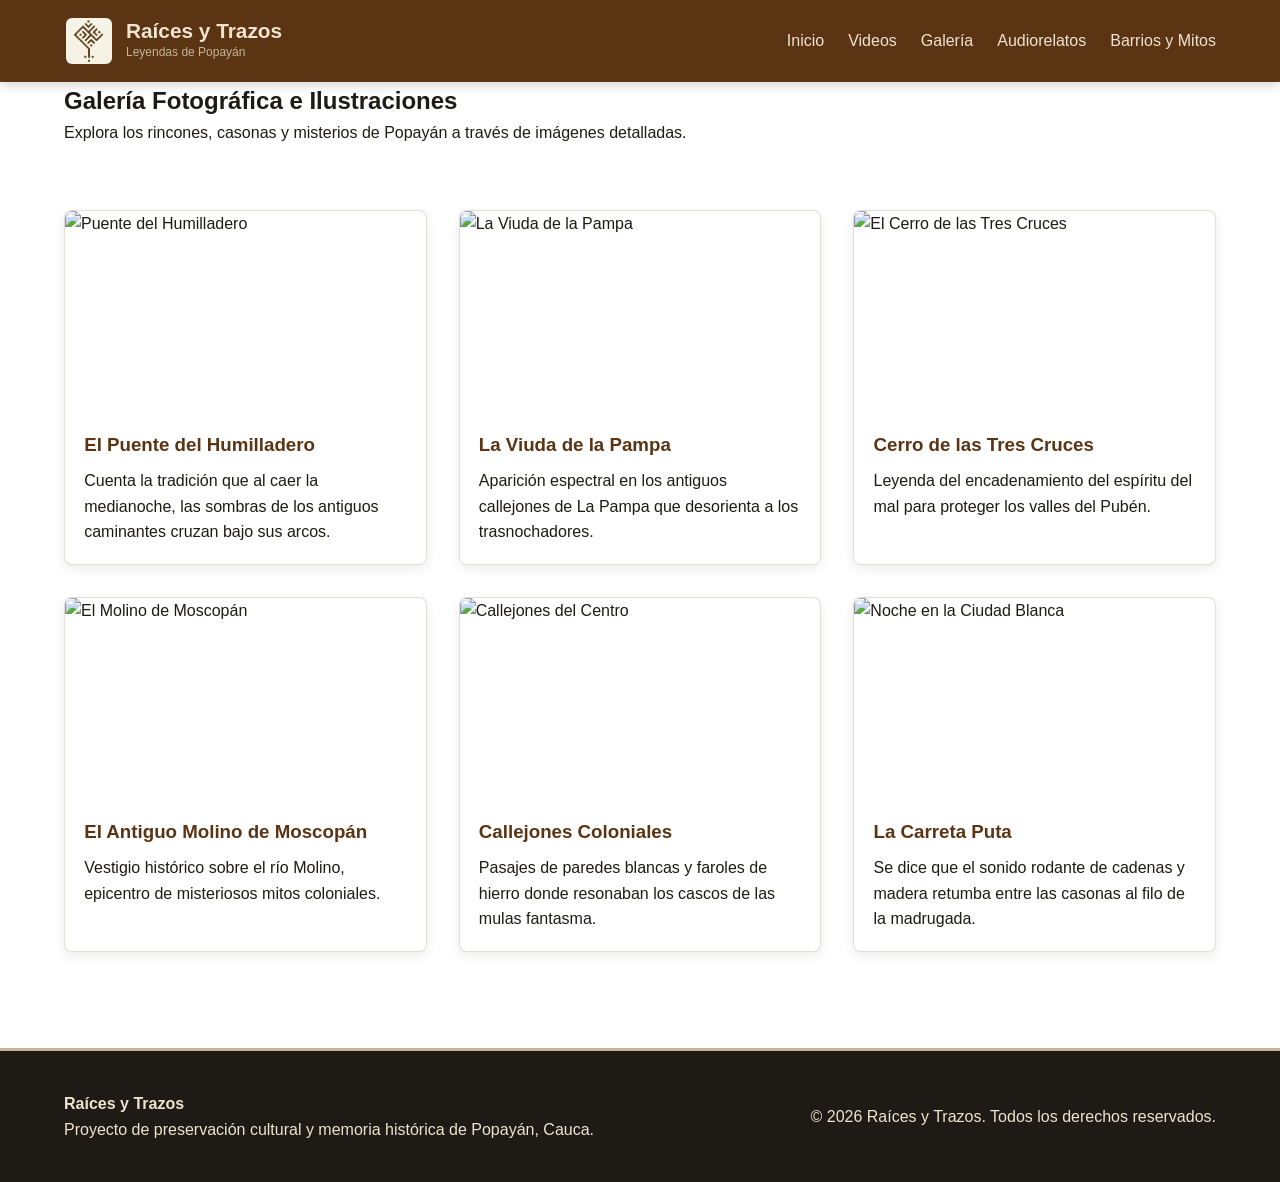
==== galeria.html @ d394249d "Create galeria.html" ====
<!DOCTYPE html>
<html lang="es">
<head>
  <meta charset="UTF-8">
  <meta name="viewport" content="width=device-width, initial-scale=1.0">
  <title>Galería de Imágenes | Raíces y Trazos</title>
  <link rel="stylesheet" href="estilos.css">
</head>
<body>

  <!-- Encabezado / Navegación -->
  <header class="header">
    <div class="contenedor header-contenido">
      
      <!-- Logo -->
      <a href="Index.html" class="logo-contenedor">
        <div class="logo-placeholder">
          <img src="imagenes/logo.png" alt="Logo Raíces y Trazos">
        </div>
        <div class="logo-info">
          <span class="nombre-sitio">Raíces y Trazos</span>
          <span class="slogan-sitio">Leyendas de Popayán</span>
        </div>
      </a>

      <button class="btn-menu" id="btn-menu" aria-label="Abrir menú">
        ☰
      </button>

      <nav class="navegacion" id="navegacion">
        <a href="Index.html#inicio">Inicio</a>
        <a href="Index.html#videos">Videos</a>
        <a href="galeria.html" class="activo">Galería</a>
        <a href="Index.html#audio">Audiorelatos</a>
        <a href="Index.html#categorias">Barrios y Mitos</a>
      </nav>
    </div>
  </header>

  <main>
    <!-- Encabezado de la Galería -->
    <section class="banner-pagina">
      <div class="contenedor">
        <h1>Galería Fotográfica e Ilustraciones</h1>
        <p>Explora los rincones, casonas y misterios de Popayán a través de imágenes detalladas.</p>
      </div>
    </section>

    <!-- Sección de Galería Expandida -->
    <section class="seccion contenedor">
      <div class="grid-galeria">

        <article class="tarjeta-imagen">
          <div class="img-wrapper">
            <img src="https://images.unsplash.com/photo-1544620347-c4fd4a3d5957?auto=format&fit=crop&w=600&q=80" alt="Puente del Humilladero">
          </div>
          <div class="tarjeta-cuerpo">
            <h3>El Puente del Humilladero</h3>
            <p>Cuenta la tradición que al caer la medianoche, las sombras de los antiguos caminantes cruzan bajo sus arcos.</p>
          </div>
        </article>

        <article class="tarjeta-imagen">
          <div class="img-wrapper">
            <img src="https://images.unsplash.com/photo-1518709268805-4e9042af9f23?auto=format&fit=crop&w=600&q=80" alt="La Viuda de la Pampa">
          </div>
          <div class="tarjeta-cuerpo">
            <h3>La Viuda de la Pampa</h3>
            <p>Aparición espectral en los antiguos callejones de La Pampa que desorienta a los trasnochadores.</p>
          </div>
        </article>

        <article class="tarjeta-imagen">
          <div class="img-wrapper">
            <img src="https://images.unsplash.com/photo-1509198397868-475647b2a1e5?auto=format&fit=crop&w=600&q=80" alt="El Cerro de las Tres Cruces">
          </div>
          <div class="tarjeta-cuerpo">
            <h3>Cerro de las Tres Cruces</h3>
            <p>Leyenda del encadenamiento del espíritu del mal para proteger los valles del Pubén.</p>
          </div>
        </article>

        <article class="tarjeta-imagen">
          <div class="img-wrapper">
            <img src="https://images.unsplash.com/photo-1513694203232-719a280e022f?auto=format&fit=crop&w=600&q=80" alt="El Molino de Moscopán">
          </div>
          <div class="tarjeta-cuerpo">
            <h3>El Antiguo Molino de Moscopán</h3>
            <p>Vestigio histórico sobre el río Molino, epicentro de misteriosos mitos coloniales.</p>
          </div>
        </article>

        <article class="tarjeta-imagen">
          <div class="img-wrapper">
            <img src="https://images.unsplash.com/photo-1469854523086-cc02fe5d8800?auto=format&fit=crop&w=600&q=80" alt="Callejones del Centro">
          </div>
          <div class="tarjeta-cuerpo">
            <h3>Callejones Coloniales</h3>
            <p>Pasajes de paredes blancas y faroles de hierro donde resonaban los cascos de las mulas fantasma.</p>
          </div>
        </article>

        <article class="tarjeta-imagen">
          <div class="img-wrapper">
            <img src="https://images.unsplash.com/photo-1519681393784-d120267933ba?auto=format&fit=crop&w=600&q=80" alt="Noche en la Ciudad Blanca">
          </div>
          <div class="tarjeta-cuerpo">
            <h3>La Carreta Puta</h3>
            <p>Se dice que el sonido rodante de cadenas y madera retumba entre las casonas al filo de la madrugada.</p>
          </div>
        </article>

      </div>
    </section>
  </main>

  <!-- Pie de Página -->
  <footer class="footer">
    <div class="contenedor footer-contenido">
      <div>
        <h4>Raíces y Trazos</h4>
        <p>Proyecto de preservación cultural y memoria histórica de Popayán, Cauca.</p>
      </div>
      <div>
        <p>&copy; 2026 Raíces y Trazos. Todos los derechos reservados.</p>
      </div>
    </div>
  </footer>

  <script>
    // Menú responsivo
    const btnMenu = document.getElementById('btn-menu');
    const navegacion = document.getElementById('navegacion');

    btnMenu.addEventListener('click', () => {
      navegacion.classList.toggle('activa');
    });
  </script>
</body>
</html>
---- estilos.css ----
/* ==========================================================================
   PALETA DE COLORES Y VARIABLES
   ========================================================================== */
:root {
  --color-primario: #5A3413;       /* Sepia */
  --color-secundario: #C3B69C;     /* Arena */
  --color-acento: #5A3413;         /* Sepia */
  --color-fondo: #ffffff;          /* Fondo Blanco */
  --color-fondo-claro: #EFE4CF;    /* Papel */
  --color-texto: #1E1A16;          /* Tinta */
}     

/* ==========================================================================
   ESTILOS GENERALES
   ========================================================================== */
* {
  box-sizing: border-box;
  margin: 0;
  padding: 0;
}

body {
  font-family: 'Segoe UI', Tahoma, Geneva, Verdana, sans-serif;
  background-color: var(--color-fondo);
  color: var(--color-texto);
  line-height: 1.6;
}

.contenedor {
  width: 90%;
  max-width: 1200px;
  margin: 0 auto;
}

a {
  text-decoration: none;
  color: inherit;
}

/* ==========================================================================
   HEADER Y LOGO
   ========================================================================== */
.header {
  background-color: var(--color-primario);
  color: #ffffff;
  position: sticky;
  top: 0;
  z-index: 1000;
  box-shadow: 0 4px 10px rgba(0, 0, 0, 0.15);
}

.header-contenido {
  display: flex;
  justify-content: space-between;
  align-items: center;
  padding: 1rem 0;
}

/* Espacio reservado para el Logo */
.logo-contenedor {
  display: flex;
  align-items: center;
  gap: 12px;
}

.logo-placeholder {
  width: 50px;
  height: 50px;
  background-color: var(--color-fondo-claro);
  border: 2px solid var(--color-acento);
  border-radius: 8px;
  display: flex;
  align-items: center;
  justify-content: center;
  overflow: hidden;
}

.logo-placeholder img {
  width: 100%;
  height: 100%;
  object-fit: cover;
}

.logo-texto-icono {
  font-weight: bold;
  color: var(--color-primario);
  font-size: 1.1rem;
}

.logo-info {
  display: flex;
  flex-direction: column;
}

.nombre-sitio {
  font-size: 1.3rem;
  font-weight: bold;
  color: var(--color-fondo-claro);
  line-height: 1.1;
}

.slogan-sitio {
  font-size: 0.75rem;
  color: var(--color-secundario);
}

/* Navegación */
.navegacion {
  display: flex;
  gap: 1.5rem;
}

.navegacion a {
  color: var(--color-fondo-claro);
  font-weight: 500;
  transition: color 0.3s ease;
}

.navegacion a:hover {
  color: #ffffff;
  text-decoration: underline;
}

.btn-menu {
  display: none;
  background: none;
  border: none;
  font-size: 1.8rem;
  color: var(--color-fondo-claro);
  cursor: pointer;
}

/* ==========================================================================
   HERO / INICIO
   ========================================================================== */
.hero {
  position: relative;
  min-height: 80vh;
  display: flex;
  align-items: center;
  justify-content: center;
  overflow: hidden;
  color: #ffffff;
  padding: 5rem 0;
  text-align: center;
}

/* Contenedor responsivo para adaptar el iframe al fondo */
.hero-video-bg {
  position: absolute;
  top: 50%;
  left: 50%;
  width: 100vw;
  height: 56.25vw; /* Mantiene la proporción 16:9 */
  min-height: 100vh;
  min-width: 177.77vh; /* 16/9 = 1.777 */
  transform: translate(-50%, -50%);
  pointer-events: none; /* Permite interactuar con los botones e interacción del usuario */
  z-index: 1;
}

.hero-video-bg iframe {
  width: 100%;
  height: 100%;
  border: none;
}

.hero-video-bg video {
  width: 100%;
  height: 100%;
  object-fit: cover;
}

/* Capa de oscurecimiento con tinte Tinta / Sepia para legibilidad del texto */
.hero-overlay {
  position: absolute;
  top: 0;
  left: 0;
  width: 100%;
  height: 100%;
  /* Bajamos la opacidad de 0.65 - 0.75 a 0.25 - 0.35 para mayor claridad */
  background: linear-gradient(rgba(30, 26, 22, 0.25), rgba(90, 52, 19, 0.35));
  z-index: 2;
}

.hero-contenido {
  position: relative;
  z-index: 3;
  max-width: 800px;
}

.hero h1 {
  font-size: 2.8rem;
  margin-bottom: 1rem;
  color: var(--color-fondo-claro);
  text-shadow: 2px 2px 8px rgba(0, 0, 0, 0.8); /* Sombra para resaltar el texto */
}

.hero p {
  font-size: 1.2rem;
  margin-bottom: 2rem;
  opacity: 0.95;
  text-shadow: 1px 1px 6px rgba(0, 0, 0, 0.8); /* Sombra para resaltar el párrafo */
}

.hero-acciones {
  display: flex;
  justify-content: center;
  gap: 1rem;
}

/* Botones */
.btn {
  display: inline-block;
  padding: 0.8rem 1.6rem;
  border-radius: 6px;
  font-weight: bold;
  transition: background-color 0.3s ease, transform 0.2s ease;
}

.btn-primario {
  background-color: var(--color-acento);
  color: #ffffff;
}

.btn-primario:hover {
  background-color: var(--color-secundario);
  transform: translateY(-2px);
}

.btn-secundario {
  background-color: transparent;
  color: var(--color-fondo-claro);
  border: 2px solid var(--color-fondo-claro);
}

.btn-secundario:hover {
  background-color: var(--color-fondo-claro);
  color: var(--color-texto);
}

/* ==========================================================================
   SECCIONES Y TITULOS
   ========================================================================== */
.seccion {
  padding: 4rem 0;
}

.seccion-oscura {
  background-color: var(--color-fondo-claro);
}

.titulo-seccion {
  text-align: center;
  font-size: 2rem;
  color: var(--color-primario);
  margin-bottom: 0.5rem;
}

.subtitulo-seccion {
  text-align: center;
  color: var(--color-secundario);
  margin-bottom: 2.5rem;
}

/* ==========================================================================
   GALERÍA DE VIDEOS
   ========================================================================== */
.grid-videos {
  display: grid;
  grid-template-columns: repeat(auto-fit, minmax(320px, 1fr));
  gap: 2rem;
}

.tarjeta-video {
  background-color: #ffffff;
  padding: 1rem;
  border-radius: 8px;
  box-shadow: 0 4px 12px rgba(0,0,0,0.05);
}

.video-contenedor {
  position: relative;
  padding-bottom: 56.25%; /* Relación de aspecto 16:9 */
  height: 0;
  overflow: hidden;
  border-radius: 6px;
  margin-bottom: 1rem;
}

.video-contenedor iframe {
  position: absolute;
  top: 0;
  left: 0;
  width: 100%;
  height: 100%;
  border: none;
}

/* ==========================================================================
   GALERÍA DE IMÁGENES
   ========================================================================== */
.grid-galeria {
  display: grid;
  grid-template-columns: repeat(auto-fit, minmax(280px, 1fr));
  gap: 2rem;
}

.tarjeta-imagen {
  background-color: #ffffff;
  border-radius: 8px;
  overflow: hidden;
  box-shadow: 0 4px 12px rgba(0, 0, 0, 0.08);
  border: 1px solid rgba(122, 90, 66, 0.2);
  transition: transform 0.3s ease;
  width: 100%;
  max-width: 400px;
  justify-self: center;
}

.tarjeta-imagen:hover {
  transform: translateY(-5px);
}

.img-wrapper {
  height: 200px;
  overflow: hidden;
}

.img-wrapper img {
  width: 100%;
  height: 100%;
  object-fit: cover;
}

.tarjeta-cuerpo {
  padding: 1.2rem;
}

.tarjeta-cuerpo h3 {
  color: var(--color-primario);
  margin-bottom: 0.5rem;
}


/* ==========================================================================
   REPRODUCTOR DE AUDIO
   ========================================================================== */
.reproductor-caja {
  background-color: var(--color-fondo-claro);
  border: 2px solid var(--color-acento);
  border-radius: 12px;
  padding: 2rem;
  display: flex;
  flex-direction: column;
  gap: 1.5rem;
  max-width: 700px;
  margin: 0 auto;
}

.reproductor-info {
  display: flex;
  align-items: center;
  gap: 1.5rem;
}

.icono-disco {
  font-size: 2.5rem;
  background-color: var(--color-secundario);
  color: #ffffff;
  width: 60px;
  height: 60px;
  border-radius: 50%;
  display: flex;
  align-items: center;
  justify-content: center;
}

.reproductor-caja audio {
  width: 100%;
}

/* ==========================================================================
   CATEGORÍAS
   ========================================================================== */
.grid-categorias {
  display: grid;
  grid-template-columns: repeat(auto-fit, minmax(220px, 1fr));
  gap: 1.5rem;
}

.tarjeta-categoria {
  background-color: #ffffff;
  padding: 1.5rem;
  border-radius: 8px;
  text-align: center;
  border-top: 4px solid var(--color-primario);
  box-shadow: 0 2px 8px rgba(0, 0, 0, 0.05);
}

.cat-icono {
  font-size: 2.2rem;
  margin-bottom: 0.5rem;
}

/* ==========================================================================
   FOOTER Y CÓDIGO QR
   ========================================================================== */
.footer {
  background-color: var(--color-texto);
  color: var(--color-fondo-claro);
  padding: 2.5rem 0;
  margin-top: 2rem;
  border-top: 3px solid var(--color-secundario);
}

.footer-contenido {
  display: flex;
  justify-content: space-between;
  align-items: center;
  flex-wrap: wrap;
  gap: 2rem;
}

.footer-info {
  max-width: 320px;
}

.footer-info h4 {
  font-size: 1.3rem;
  color: var(--color-fondo-claro);
  margin-bottom: 0.3rem;
}

/* Caja contenedora del Código QR */
.footer-qr {
  display: flex;
  flex-direction: column;
  align-items: center;
  text-align: center;
  max-width: 180px;
}

.qr-box {
  width: 90px;
  height: 90px;
  background-color: #ffffff;
  padding: 6px;
  border-radius: 8px;
  border: 2px solid var(--color-secundario);
  box-shadow: 0 4px 10px rgba(0, 0, 0, 0.3);
  margin-bottom: 0.5rem;
}

.qr-box img {
  width: 100%;
  height: 100%;
  object-fit: contain;
}

/* Texto corto y llamativo debajo del QR */
.qr-texto {
  font-size: 0.78rem;
  color: var(--color-secundario);
  font-weight: 600;
  line-height: 1.2;
}

.footer-copy {
  font-size: 0.9rem;
  opacity: 0.8;
}

/* Ajuste para dispositivos móviles */
@media (max-width: 768px) {
  .footer-contenido {
    flex-direction: column;
    text-align: center;
  }
}

/* ==========================================================================
   DISEÑO RESPONSIVO (MÓVILES)
   ========================================================================== */
@media (max-width: 768px) {
  .btn-menu {
    display: block;
  }

  .navegacion {
    display: none;
    flex-direction: column;
    position: absolute;
    top: 100%;
    left: 0;
    width: 100%;
    background-color: var(--color-primario);
    padding: 1.5rem;
    box-shadow: 0 5px 10px rgba(0,0,0,0.2);
  }

  .navegacion.activa {
    display: flex;
  }

  .hero h1 {
    font-size: 2.1rem;
  }

  .hero-acciones {
    flex-direction: column;
  }

  .footer-contenido {
    flex-direction: column;
    text-align: center;
  }
}
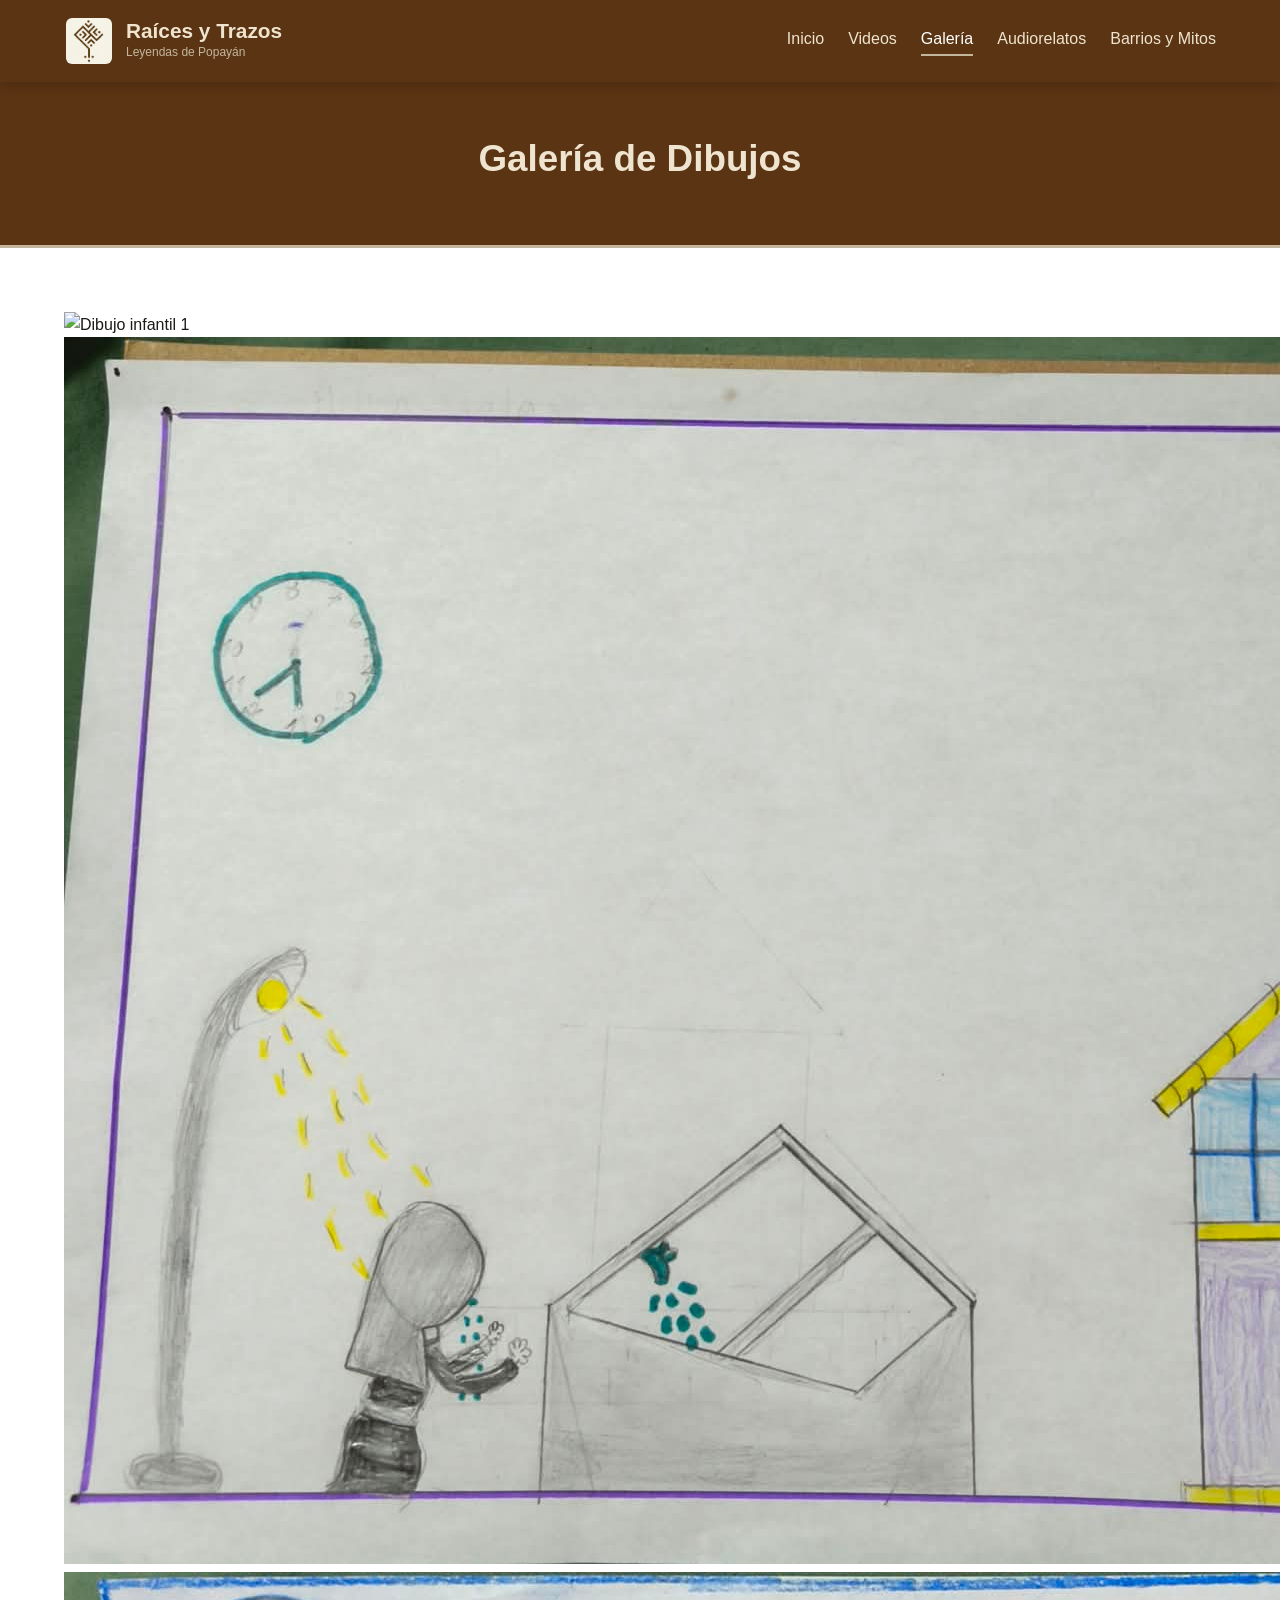
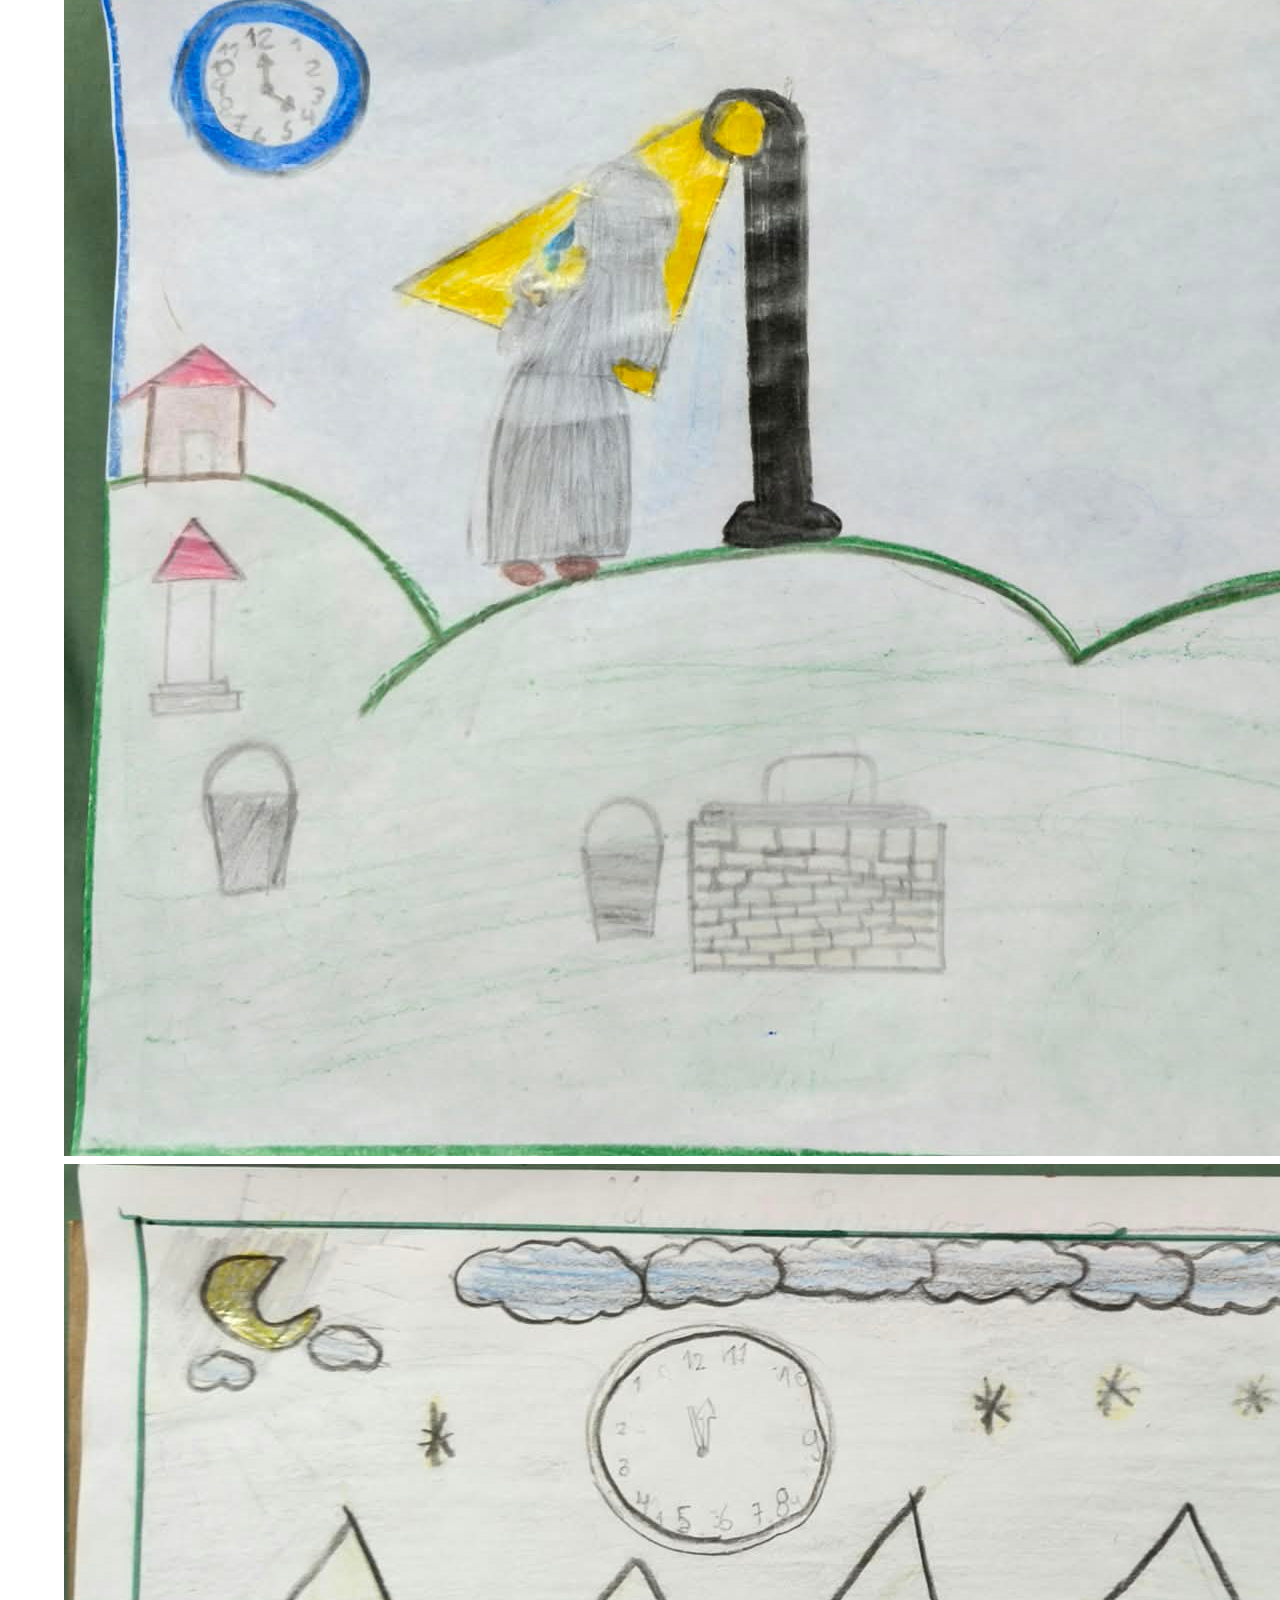
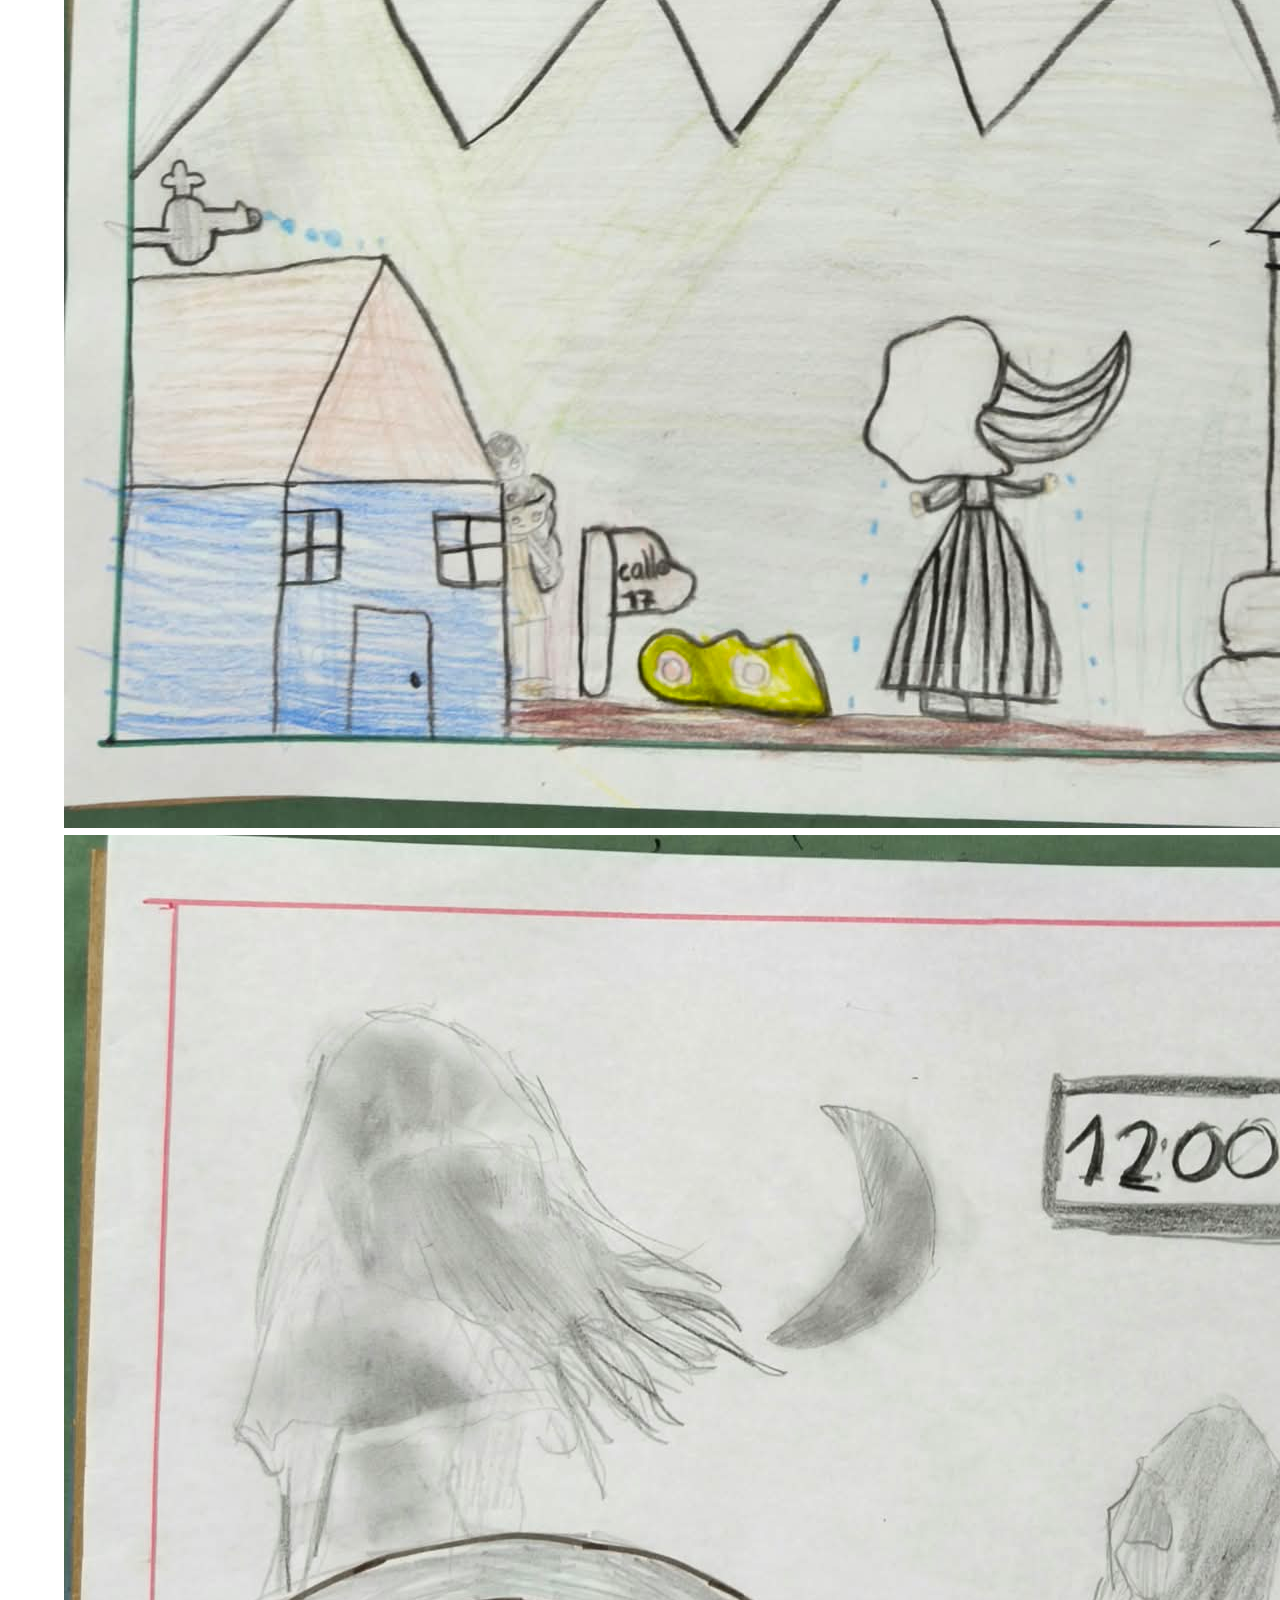
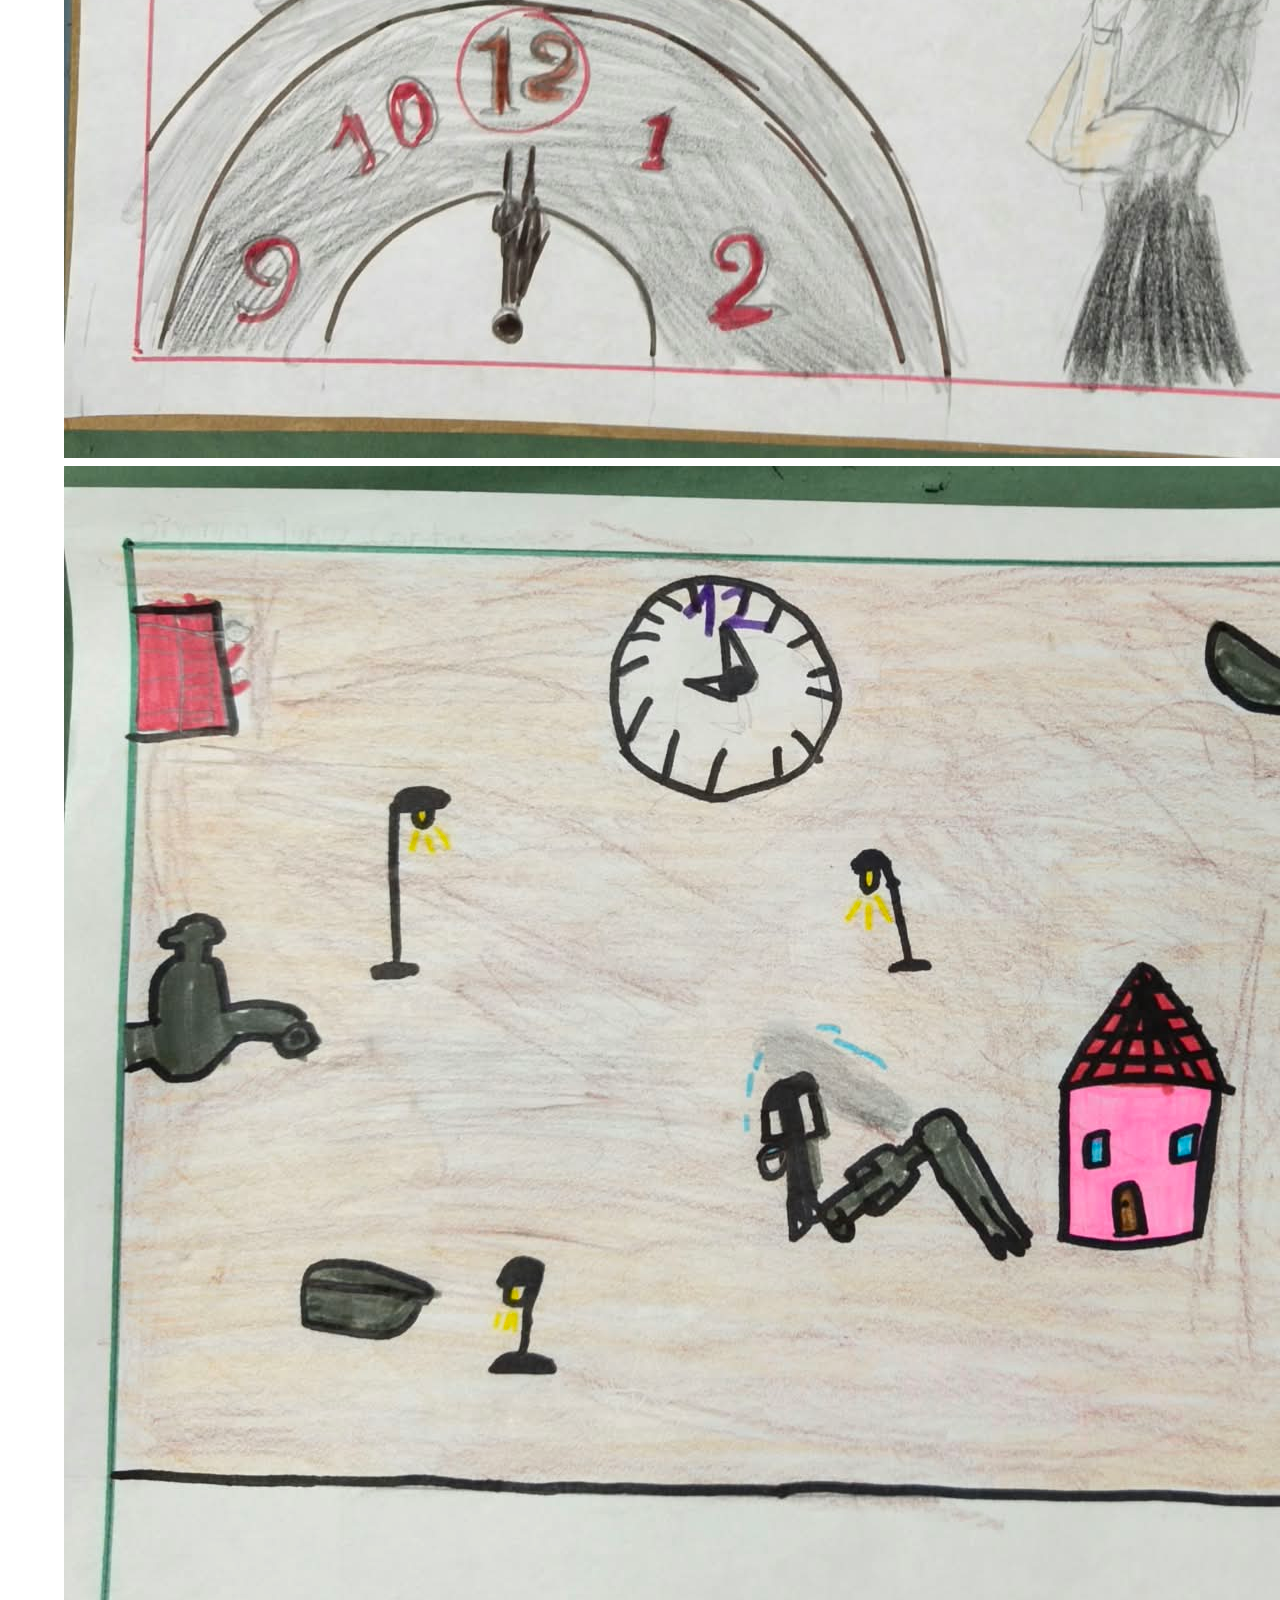
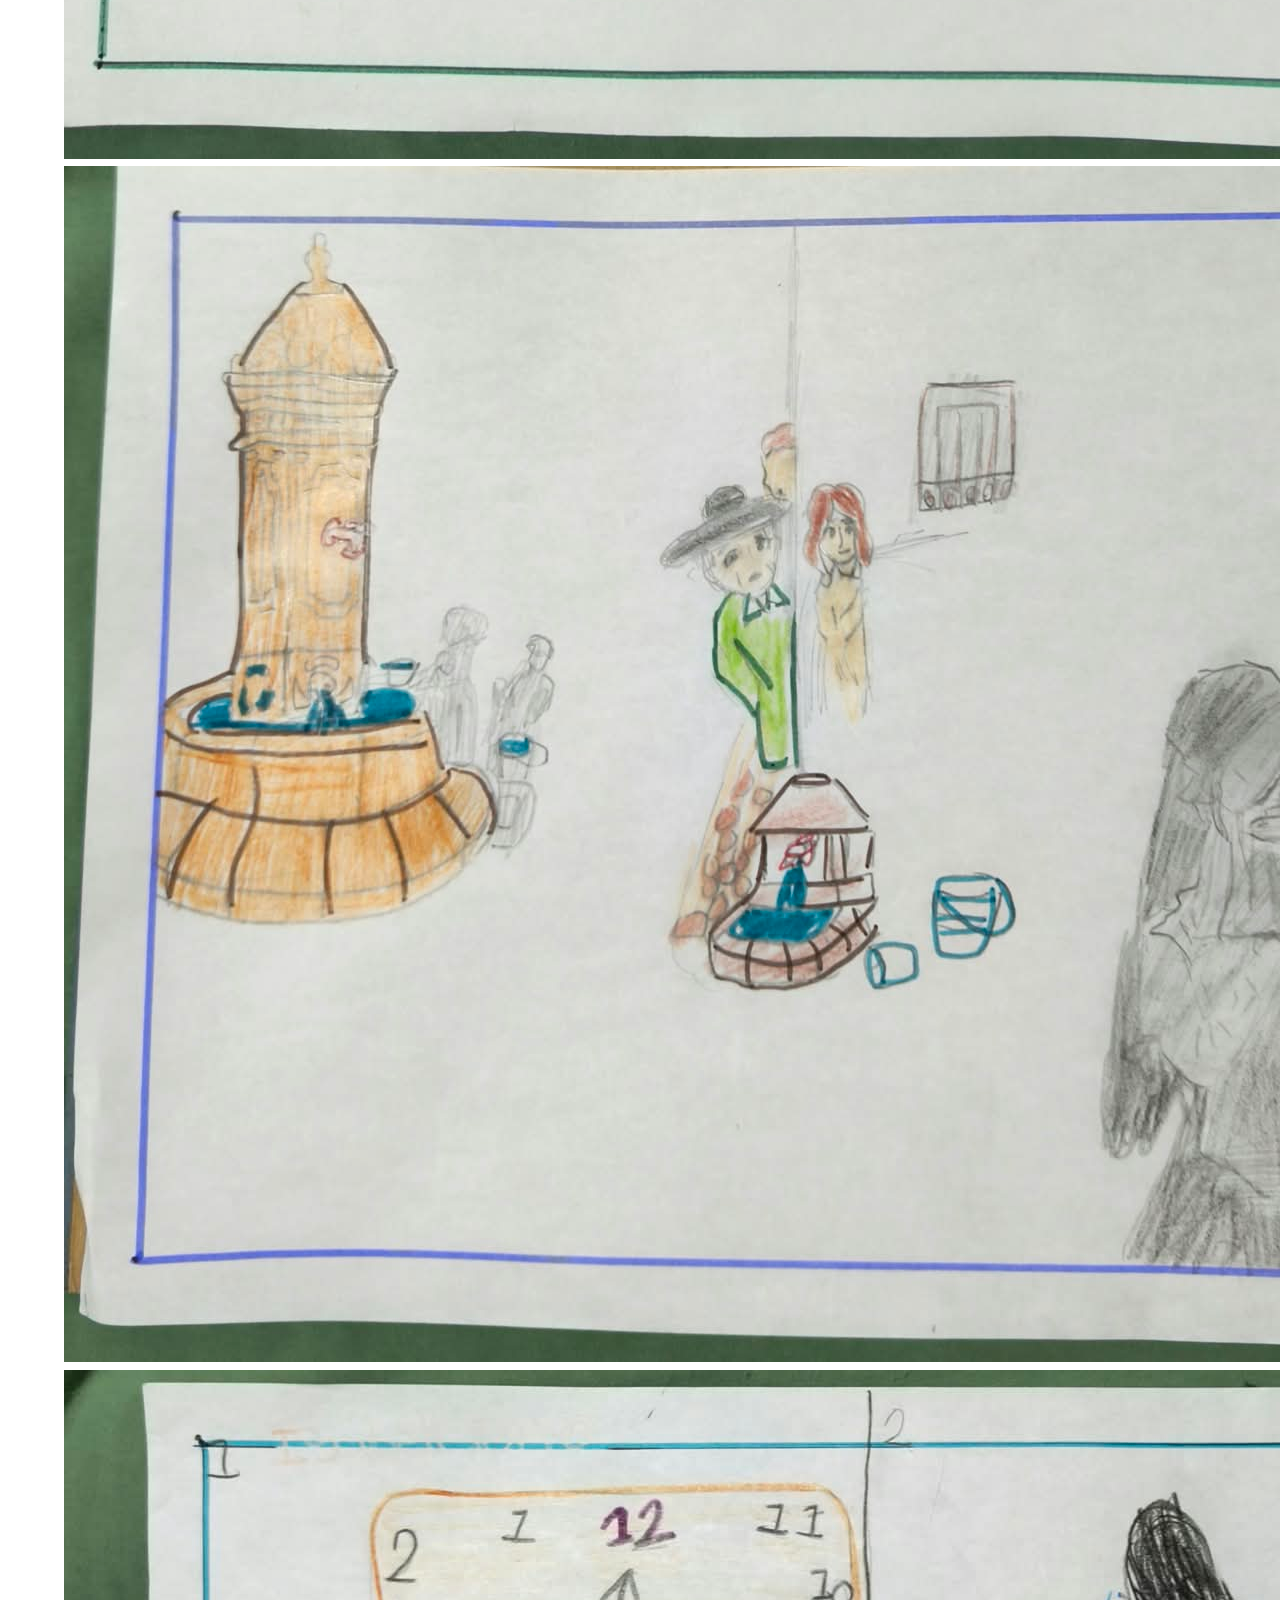
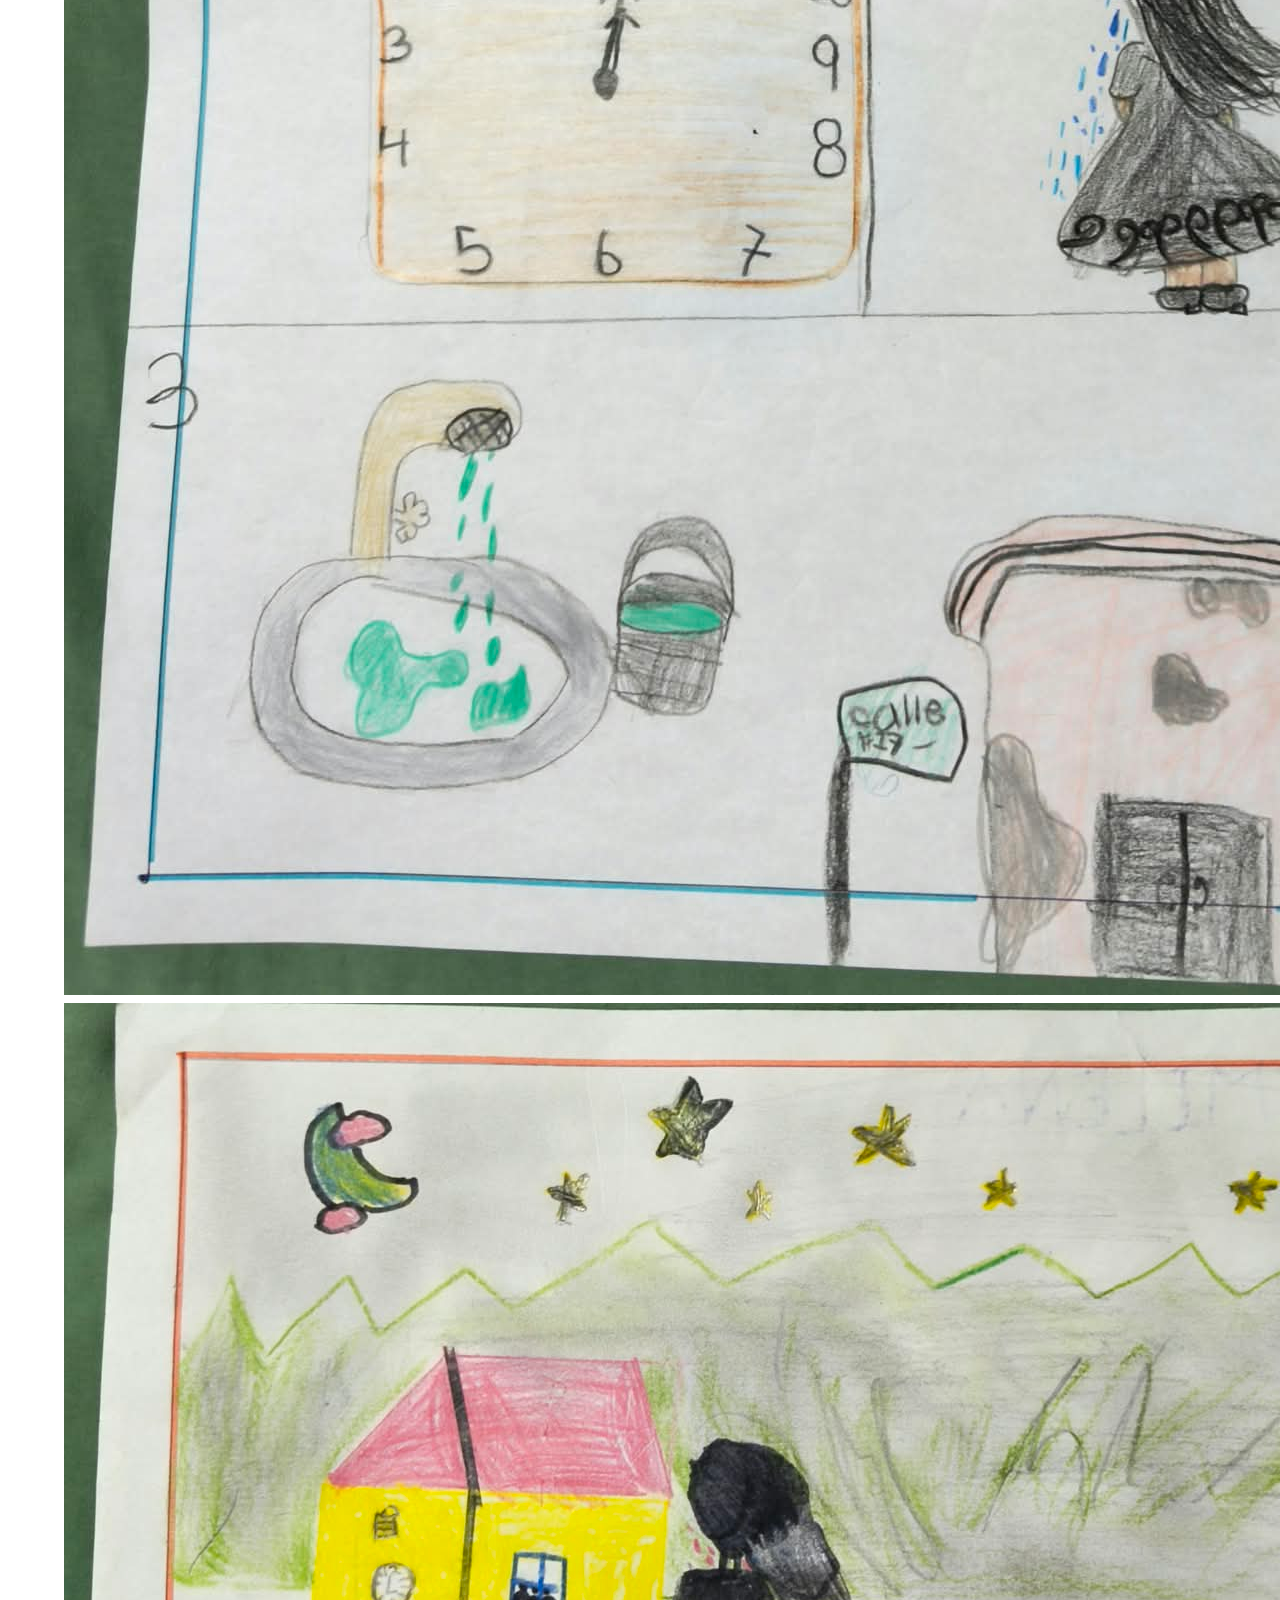
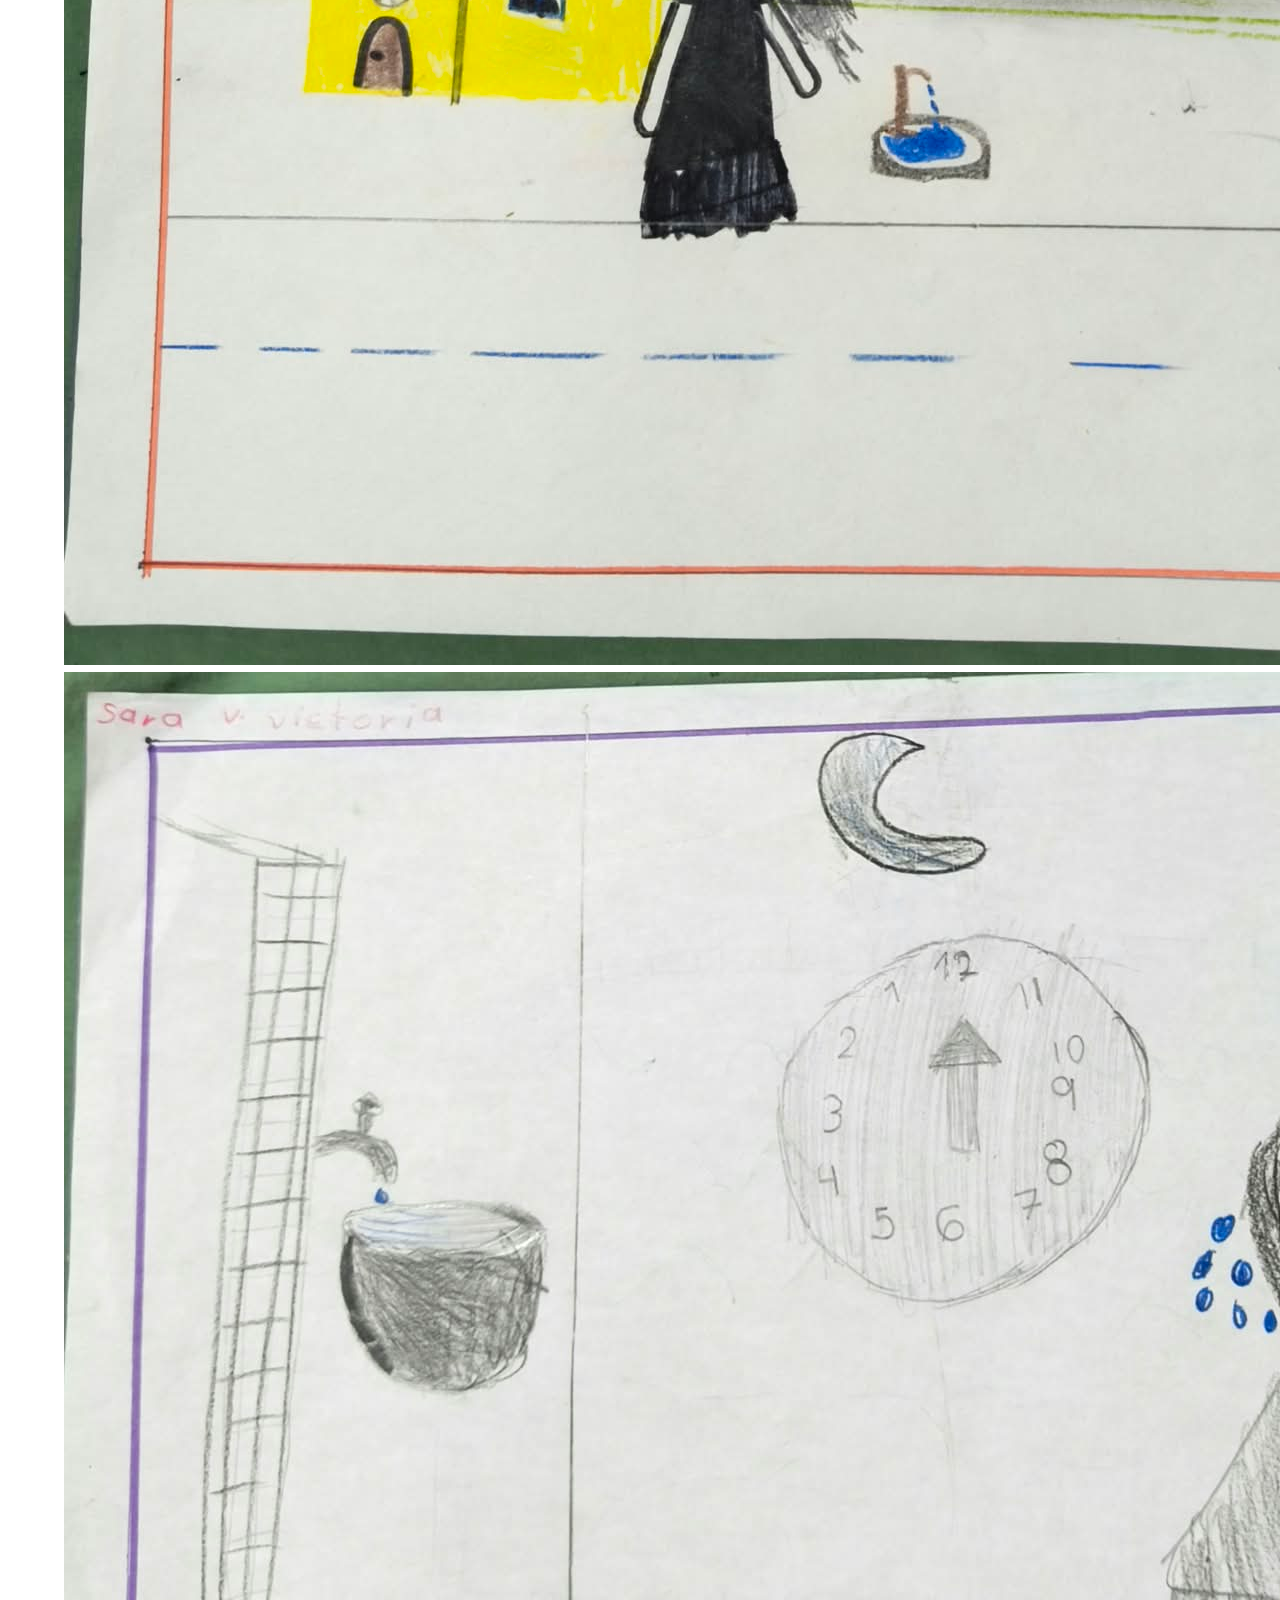
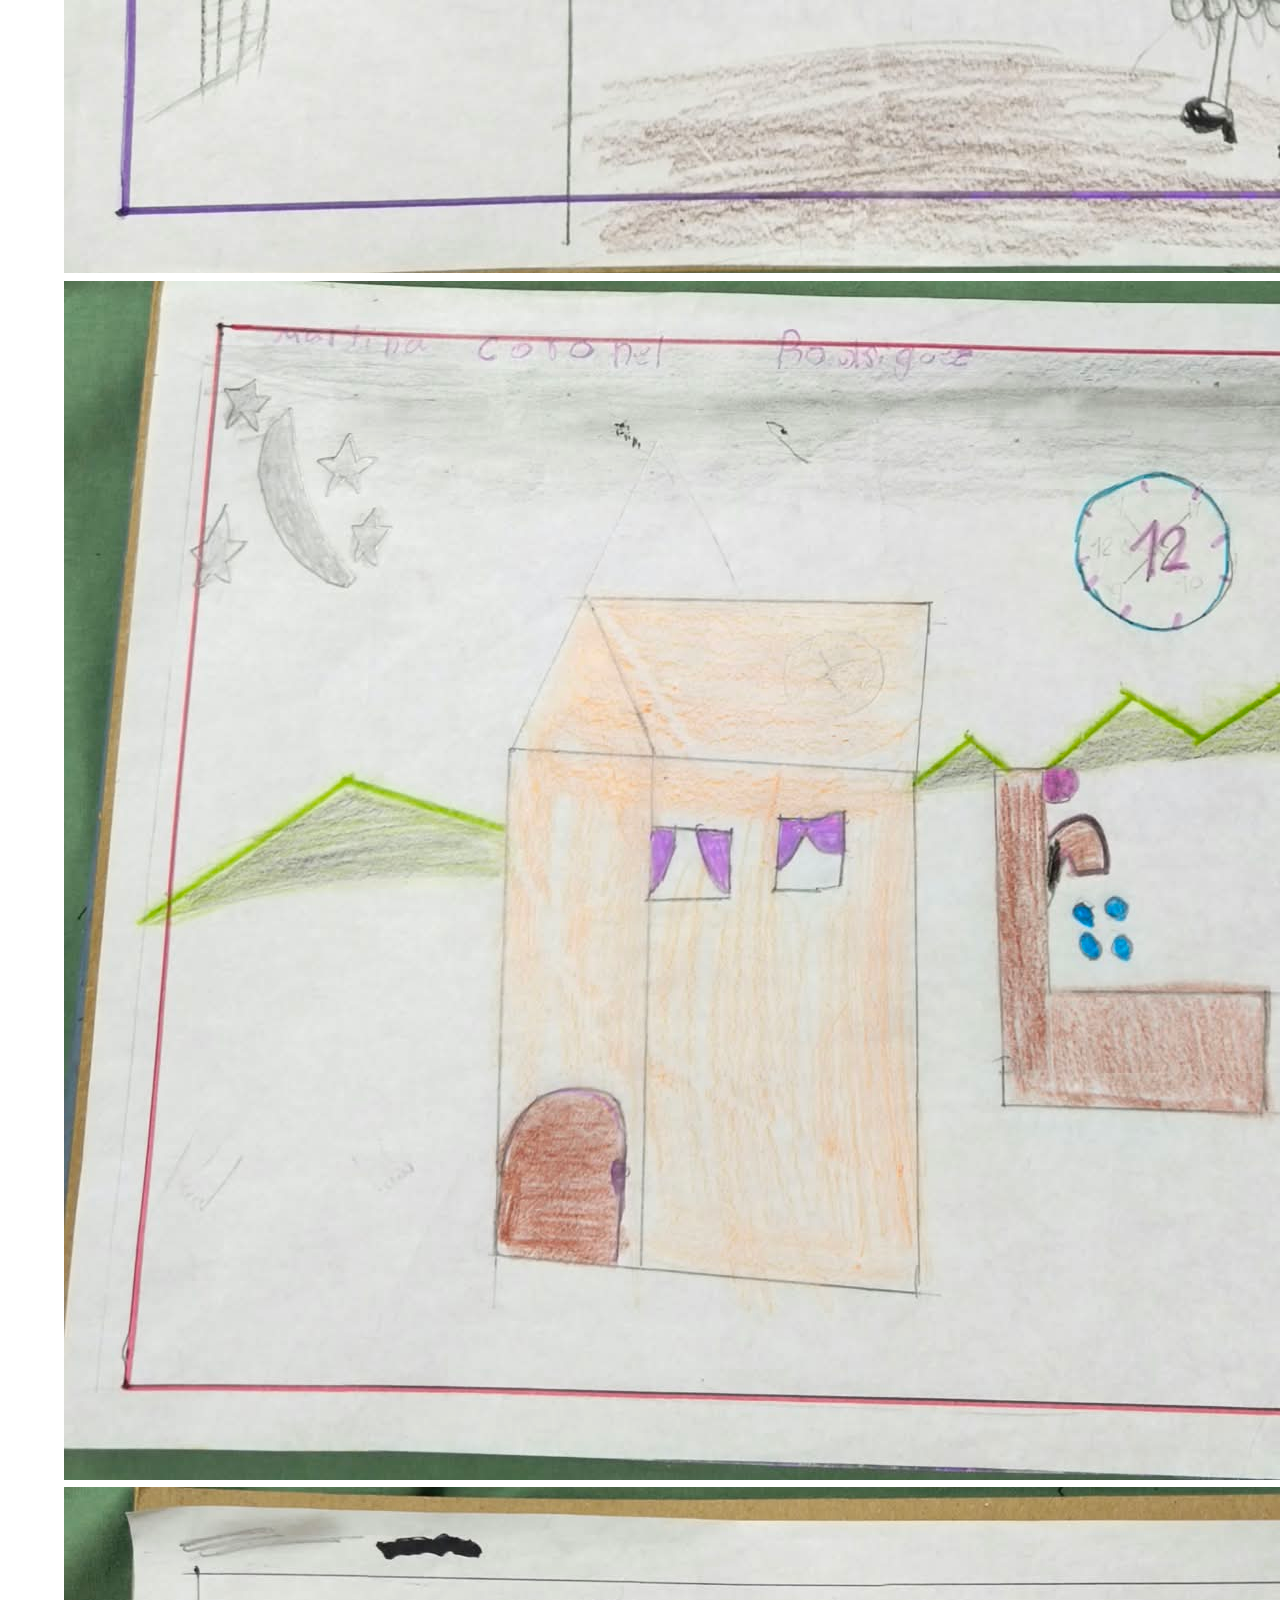
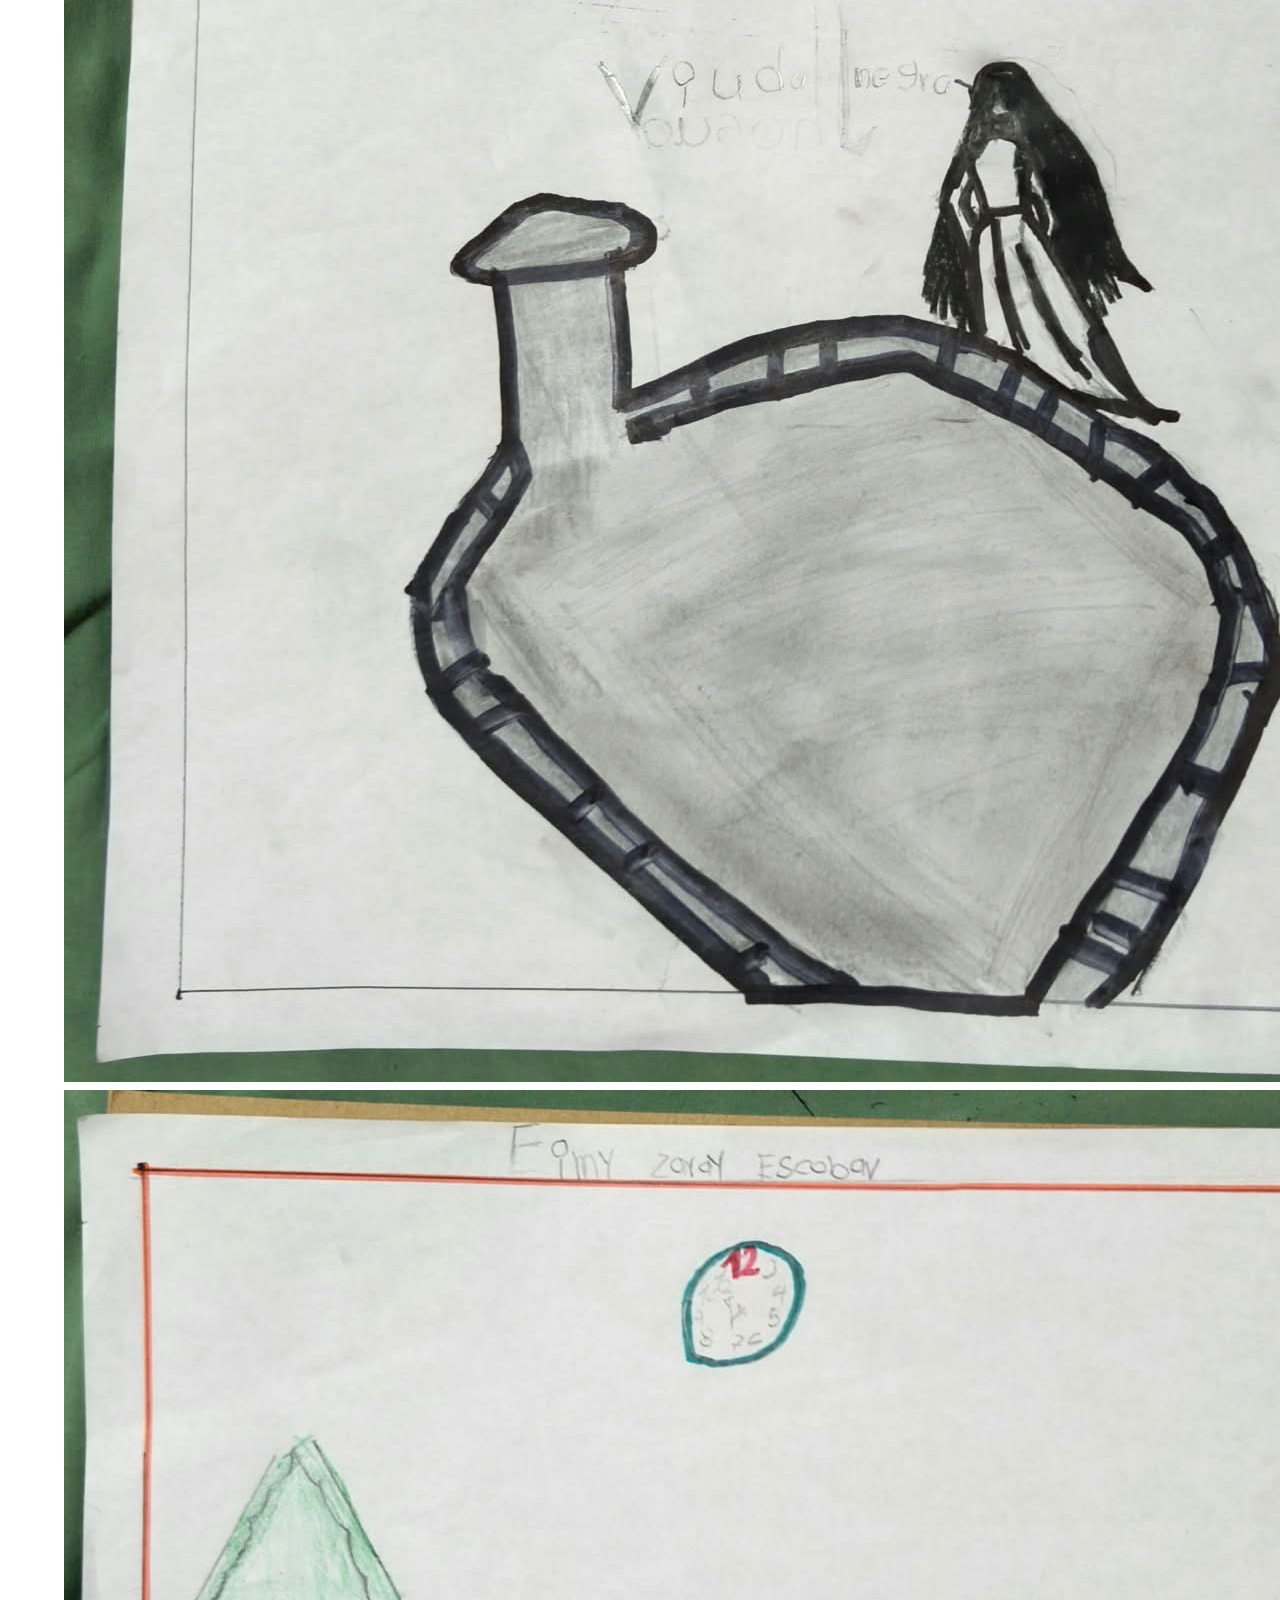
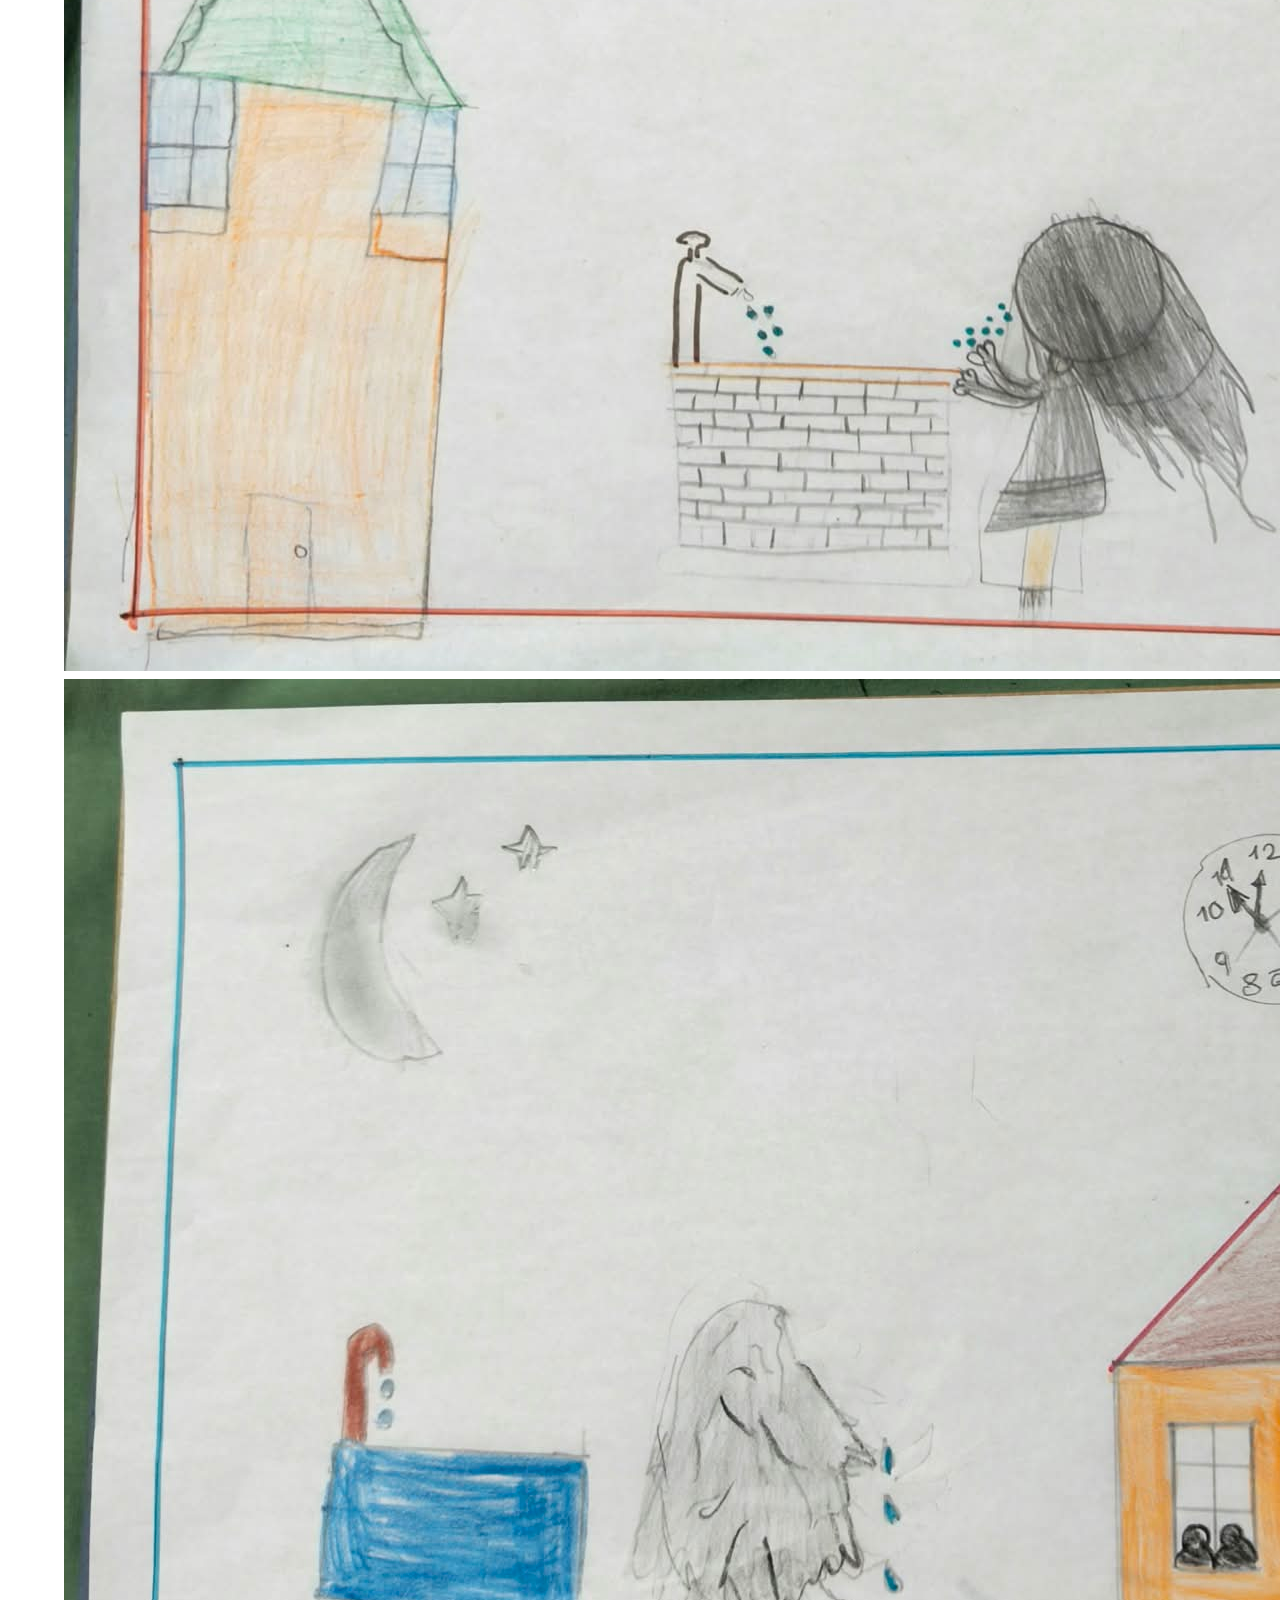
==== commit 9ee50c8a: "Update galeria.html" ====
--- a/galeria.html
+++ b/galeria.html
@@ -3,7 +3,7 @@
 <head>
   <meta charset="UTF-8">
   <meta name="viewport" content="width=device-width, initial-scale=1.0">
-  <title>Galería de Imágenes | Raíces y Trazos</title>
+  <title>Galería de Dibujos | Raíces y Trazos</title>
   <link rel="stylesheet" href="estilos.css">
 </head>
 <body>
@@ -13,7 +13,7 @@
     <div class="contenedor header-contenido">
       
       <!-- Logo -->
-      <a href="Index.html" class="logo-contenedor">
+      <a href="Index.html#inicio" class="logo-contenedor">
         <div class="logo-placeholder">
           <img src="imagenes/logo.png" alt="Logo Raíces y Trazos">
         </div>
@@ -38,78 +38,38 @@
   </header>
 
   <main>
-    <!-- Encabezado de la Galería -->
+    <!-- Encabezado sencillo de la Galería -->
     <section class="banner-pagina">
       <div class="contenedor">
-        <h1>Galería Fotográfica e Ilustraciones</h1>
-        <p>Explora los rincones, casonas y misterios de Popayán a través de imágenes detalladas.</p>
+        <h1>Galería de Dibujos</h1>
       </div>
     </section>
 
-    <!-- Sección de Galería Expandida -->
+    <!-- Sección de Galería (Solo Imágenes) -->
     <section class="seccion contenedor">
-      <div class="grid-galeria">
-
-        <article class="tarjeta-imagen">
-          <div class="img-wrapper">
-            <img src="https://images.unsplash.com/photo-1544620347-c4fd4a3d5957?auto=format&fit=crop&w=600&q=80" alt="Puente del Humilladero">
-          </div>
-          <div class="tarjeta-cuerpo">
-            <h3>El Puente del Humilladero</h3>
-            <p>Cuenta la tradición que al caer la medianoche, las sombras de los antiguos caminantes cruzan bajo sus arcos.</p>
-          </div>
-        </article>
-
-        <article class="tarjeta-imagen">
-          <div class="img-wrapper">
-            <img src="https://images.unsplash.com/photo-1518709268805-4e9042af9f23?auto=format&fit=crop&w=600&q=80" alt="La Viuda de la Pampa">
-          </div>
-          <div class="tarjeta-cuerpo">
-            <h3>La Viuda de la Pampa</h3>
-            <p>Aparición espectral en los antiguos callejones de La Pampa que desorienta a los trasnochadores.</p>
-          </div>
-        </article>
-
-        <article class="tarjeta-imagen">
-          <div class="img-wrapper">
-            <img src="https://images.unsplash.com/photo-1509198397868-475647b2a1e5?auto=format&fit=crop&w=600&q=80" alt="El Cerro de las Tres Cruces">
-          </div>
-          <div class="tarjeta-cuerpo">
-            <h3>Cerro de las Tres Cruces</h3>
-            <p>Leyenda del encadenamiento del espíritu del mal para proteger los valles del Pubén.</p>
-          </div>
-        </article>
-
-        <article class="tarjeta-imagen">
-          <div class="img-wrapper">
-            <img src="https://images.unsplash.com/photo-1513694203232-719a280e022f?auto=format&fit=crop&w=600&q=80" alt="El Molino de Moscopán">
-          </div>
-          <div class="tarjeta-cuerpo">
-            <h3>El Antiguo Molino de Moscopán</h3>
-            <p>Vestigio histórico sobre el río Molino, epicentro de misteriosos mitos coloniales.</p>
-          </div>
-        </article>
-
-        <article class="tarjeta-imagen">
-          <div class="img-wrapper">
-            <img src="https://images.unsplash.com/photo-1469854523086-cc02fe5d8800?auto=format&fit=crop&w=600&q=80" alt="Callejones del Centro">
-          </div>
-          <div class="tarjeta-cuerpo">
-            <h3>Callejones Coloniales</h3>
-            <p>Pasajes de paredes blancas y faroles de hierro donde resonaban los cascos de las mulas fantasma.</p>
-          </div>
-        </article>
-
-        <article class="tarjeta-imagen">
-          <div class="img-wrapper">
-            <img src="https://images.unsplash.com/photo-1519681393784-d120267933ba?auto=format&fit=crop&w=600&q=80" alt="Noche en la Ciudad Blanca">
-          </div>
-          <div class="tarjeta-cuerpo">
-            <h3>La Carreta Puta</h3>
-            <p>Se dice que el sonido rodante de cadenas y madera retumba entre las casonas al filo de la madrugada.</p>
-          </div>
-        </article>
-
+      <div class="galeria-dibujos">
+        <div class="item-dibujo"><img src="imagenes/trazosbruja1/img1.jpeg" alt="Dibujo infantil 1"></div>
+        <div class="item-dibujo"><img src="imagenes/trazosbruja1/img2.jpeg" alt="Dibujo infantil 2"></div>
+        <div class="item-dibujo"><img src="imagenes/trazosbruja1/img3.jpeg" alt="Dibujo infantil 3"></div>
+        <div class="item-dibujo"><img src="imagenes/trazosbruja1/img4.jpeg" alt="Dibujo infantil 4"></div>
+        <div class="item-dibujo"><img src="imagenes/trazosbruja1/img5.jpeg" alt="Dibujo infantil 5"></div>
+        <div class="item-dibujo"><img src="imagenes/trazosbruja1/img6.jpeg" alt="Dibujo infantil 6"></div>
+        <div class="item-dibujo"><img src="imagenes/trazosbruja1/img7.jpeg" alt="Dibujo infantil 7"></div>
+        <div class="item-dibujo"><img src="imagenes/trazosbruja1/img8.jpeg" alt="Dibujo infantil 8"></div>
+        <div class="item-dibujo"><img src="imagenes/trazosbruja1/img9.jpeg" alt="Dibujo infantil 9"></div>
+        <div class="item-dibujo"><img src="imagenes/trazosbruja1/img10.jpeg" alt="Dibujo infantil 10"></div>
+        <div class="item-dibujo"><img src="imagenes/trazosbruja1/img11.jpeg" alt="Dibujo infantil 11"></div>
+        <div class="item-dibujo"><img src="imagenes/trazosbruja1/img12.jpeg" alt="Dibujo infantil 12"></div>
+        <div class="item-dibujo"><img src="imagenes/trazosbruja1/img13.jpeg" alt="Dibujo infantil 13"></div>
+        <div class="item-dibujo"><img src="imagenes/trazosbruja1/img14.jpeg" alt="Dibujo infantil 14"></div>
+        <div class="item-dibujo"><img src="imagenes/trazosbruja1/img15.jpeg" alt="Dibujo infantil 15"></div>
+        <div class="item-dibujo"><img src="imagenes/trazosbruja1/img16.jpeg" alt="Dibujo infantil 16"></div>
+        <div class="item-dibujo"><img src="imagenes/trazosbruja1/img17.jpeg" alt="Dibujo infantil 17"></div>
+        <div class="item-dibujo"><img src="imagenes/trazosbruja1/img18.jpeg" alt="Dibujo infantil 18"></div>
+        <div class="item-dibujo"><img src="imagenes/trazosbruja1/img19.jpeg" alt="Dibujo infantil 19"></div>
+        <div class="item-dibujo"><img src="imagenes/trazosbruja1/img20.jpeg" alt="Dibujo infantil 20"></div>
+        <div class="item-dibujo"><img src="imagenes/trazosbruja1/img21.jpeg" alt="Dibujo infantil 21"></div>
+        <div class="item-dibujo"><img src="imagenes/trazosbruja1/img22.jpeg" alt="Dibujo infantil 22"></div>
       </div>
     </section>
   </main>
@@ -117,18 +77,25 @@
   <!-- Pie de Página -->
   <footer class="footer">
     <div class="contenedor footer-contenido">
-      <div>
+      <div class="footer-info">
         <h4>Raíces y Trazos</h4>
         <p>Proyecto de preservación cultural y memoria histórica de Popayán, Cauca.</p>
       </div>
-      <div>
+
+      <div class="footer-qr">
+        <div class="qr-box">
+          <img src="imagenes/qr.png" alt="Código QR de Raíces y Trazos">
+        </div>
+        <p class="qr-texto">¡Escanea y lleva el misterio de la Ciudad Blanca en tu bolsillo!</p>
+      </div>
+
+      <div class="footer-copy">
         <p>&copy; 2026 Raíces y Trazos. Todos los derechos reservados.</p>
       </div>
     </div>
   </footer>
 
   <script>
-    // Menú responsivo
     const btnMenu = document.getElementById('btn-menu');
     const navegacion = document.getElementById('navegacion');
 
--- a/estilos.css
+++ b/estilos.css
@@ -480,6 +480,34 @@
 }
 
 /* ==========================================================================
+   PÁGINAS SECUNDARIAS / BANNER DE GALERÍA
+   ========================================================================== */
+.banner-pagina {
+  background-color: var(--color-primario);
+  color: var(--color-fondo-claro);
+  padding: 3rem 0;
+  text-align: center;
+  border-bottom: 3px solid var(--color-secundario);
+}
+
+.banner-pagina h1 {
+  font-size: 2.3rem;
+  margin-bottom: 0.5rem;
+}
+
+.banner-pagina p {
+  font-size: 1.1rem;
+  opacity: 0.9;
+}
+
+/* Indicador de pestaña activa en el menú */
+.navegacion a.activo {
+  color: #ffffff;
+  border-bottom: 2px solid var(--color-secundario);
+  padding-bottom: 2px;
+}
+
+/* ==========================================================================
    DISEÑO RESPONSIVO (MÓVILES)
    ========================================================================== */
 @media (max-width: 768px) {
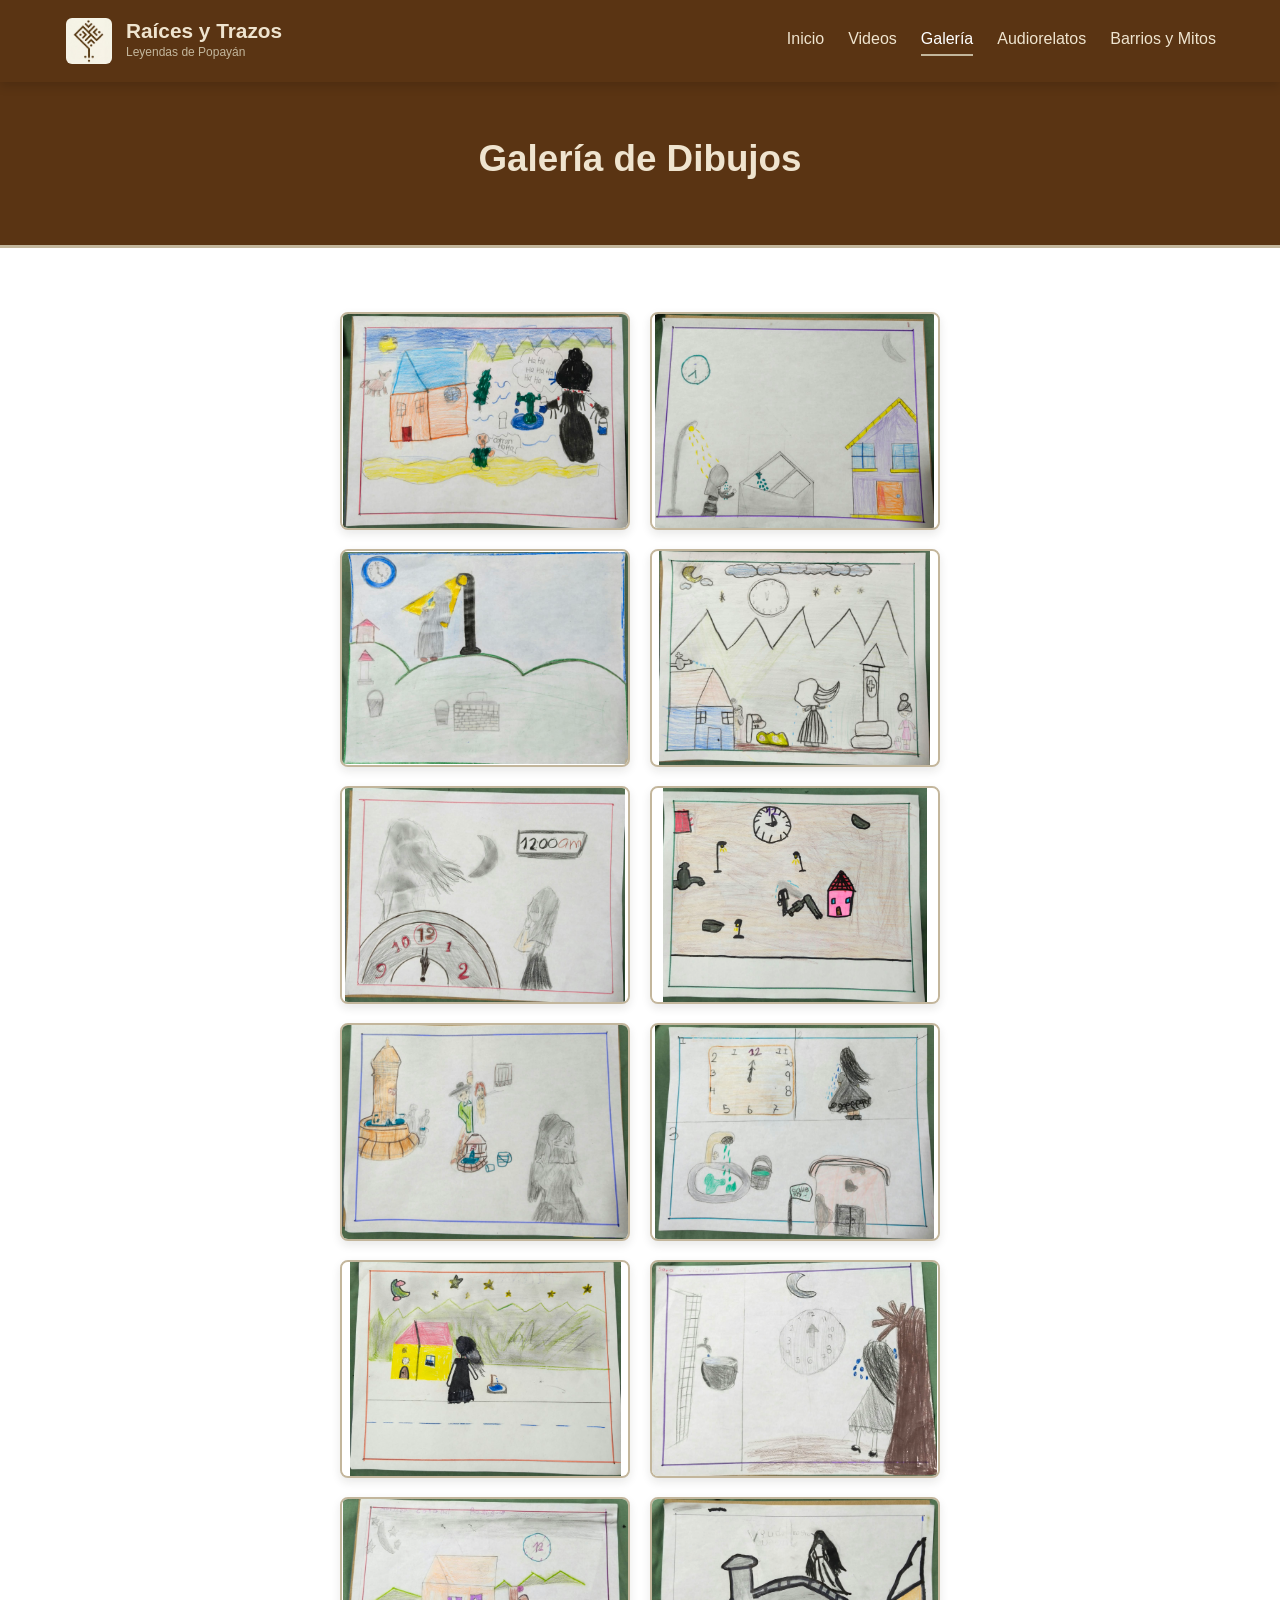
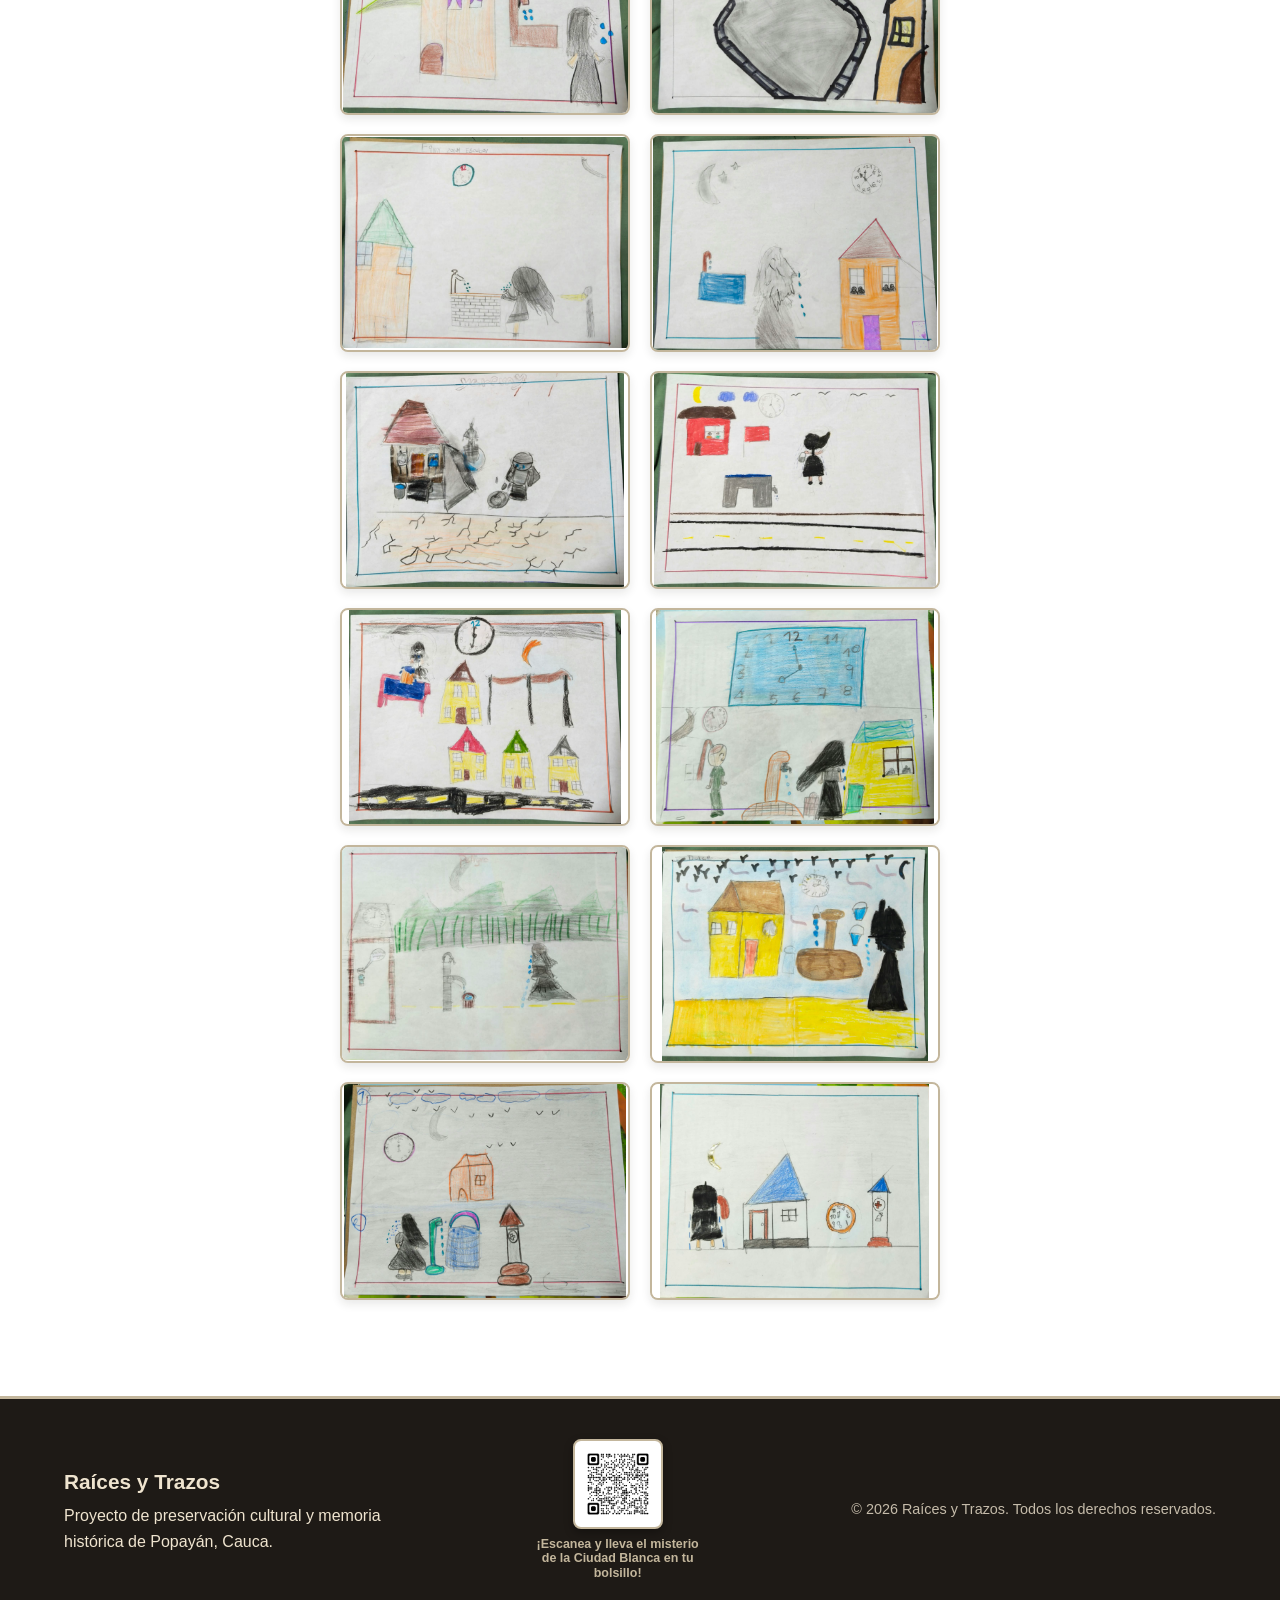
==== commit b7841af3: "Update galeria.html" ====
--- a/galeria.html
+++ b/galeria.html
@@ -84,7 +84,7 @@
 
       <div class="footer-qr">
         <div class="qr-box">
-          <img src="imagenes/qr.png" alt="Código QR de Raíces y Trazos">
+          <img src="imagenes/qrpage.png" alt="Código QR de Raíces y Trazos">
         </div>
         <p class="qr-texto">¡Escanea y lleva el misterio de la Ciudad Blanca en tu bolsillo!</p>
       </div>
--- a/estilos.css
+++ b/estilos.css
@@ -508,6 +508,52 @@
 }
 
 /* ==========================================================================
+   GALERÍA DE DIBUJOS INFANTILES (SOLO IMÁGENES)
+   ========================================================================== */
+/* ==========================================================================
+   GALERÍA DE DIBUJOS INFANTILES (2 POR FILA Y MÁS PEQUEÑAS)
+   ========================================================================== */
+.galeria-dibujos {
+  display: grid;
+  /* Fuerza exactamente 2 columnas iguales por fila */
+  grid-template-columns: repeat(2, 1fr); 
+  gap: 1.2rem;
+  /* Limita el ancho máximo del contenedor para que las imágenes no se vean gigantes */
+  max-width: 600px; 
+  margin: 0 auto; /* Centra la galería en la página */
+}
+
+.item-dibujo {
+  background-color: var(--color-fondo-claro);
+  border: 2px solid var(--color-secundario);
+  border-radius: 8px;
+  overflow: hidden;
+  box-shadow: 0 4px 10px rgba(30, 26, 22, 0.1);
+  transition: transform 0.3s ease, box-shadow 0.3s ease;
+  aspect-ratio: 4 / 3;
+}
+
+.item-dibujo:hover {
+  transform: translateY(-4px);
+  box-shadow: 0 6px 14px rgba(30, 26, 22, 0.2);
+}
+
+.item-dibujo img {
+  width: 100%;
+  height: 100%;
+  object-fit: contain;
+  background-color: #ffffff;
+}
+
+/* Ajuste opcional para celulares muy pequeños */
+@media (max-width: 480px) {
+  .galeria-dibujos {
+    max-width: 100%;
+    gap: 0.8rem;
+  }
+}
+
+/* ==========================================================================
    DISEÑO RESPONSIVO (MÓVILES)
    ========================================================================== */
 @media (max-width: 768px) {
